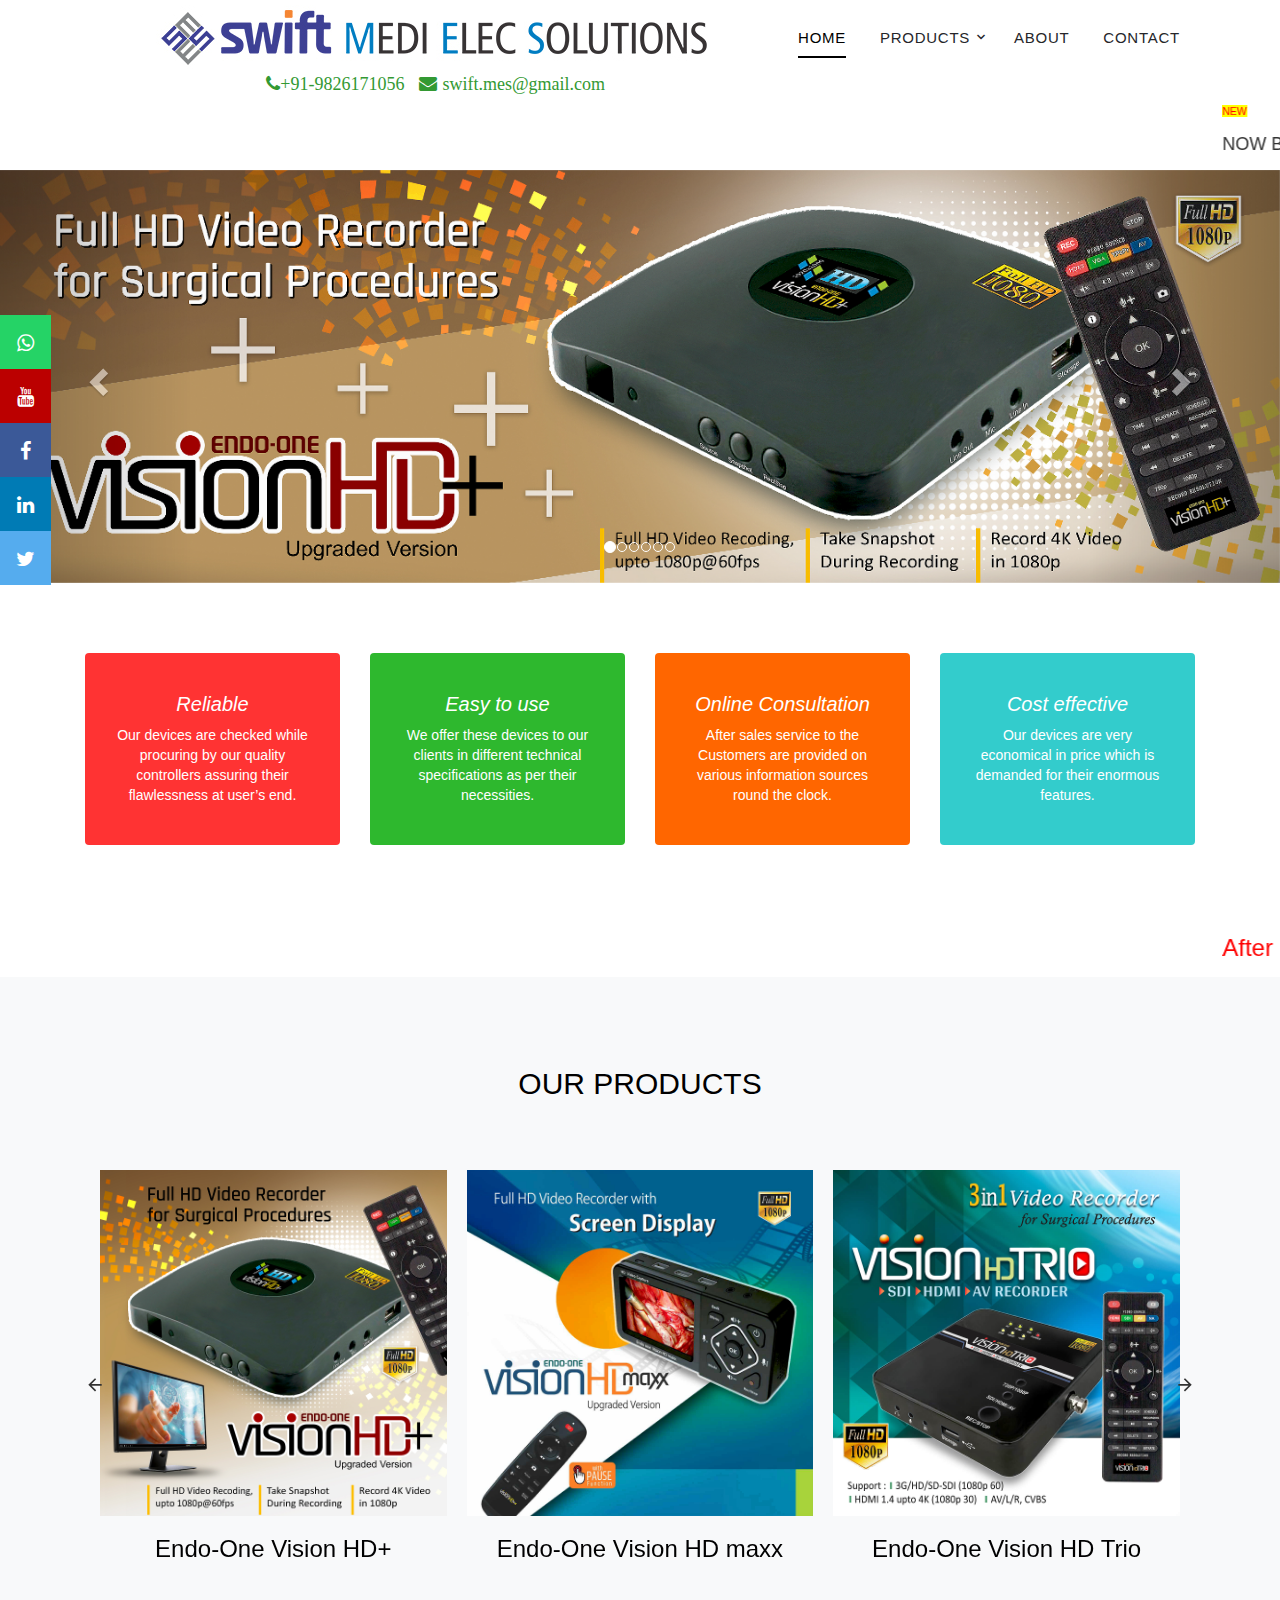
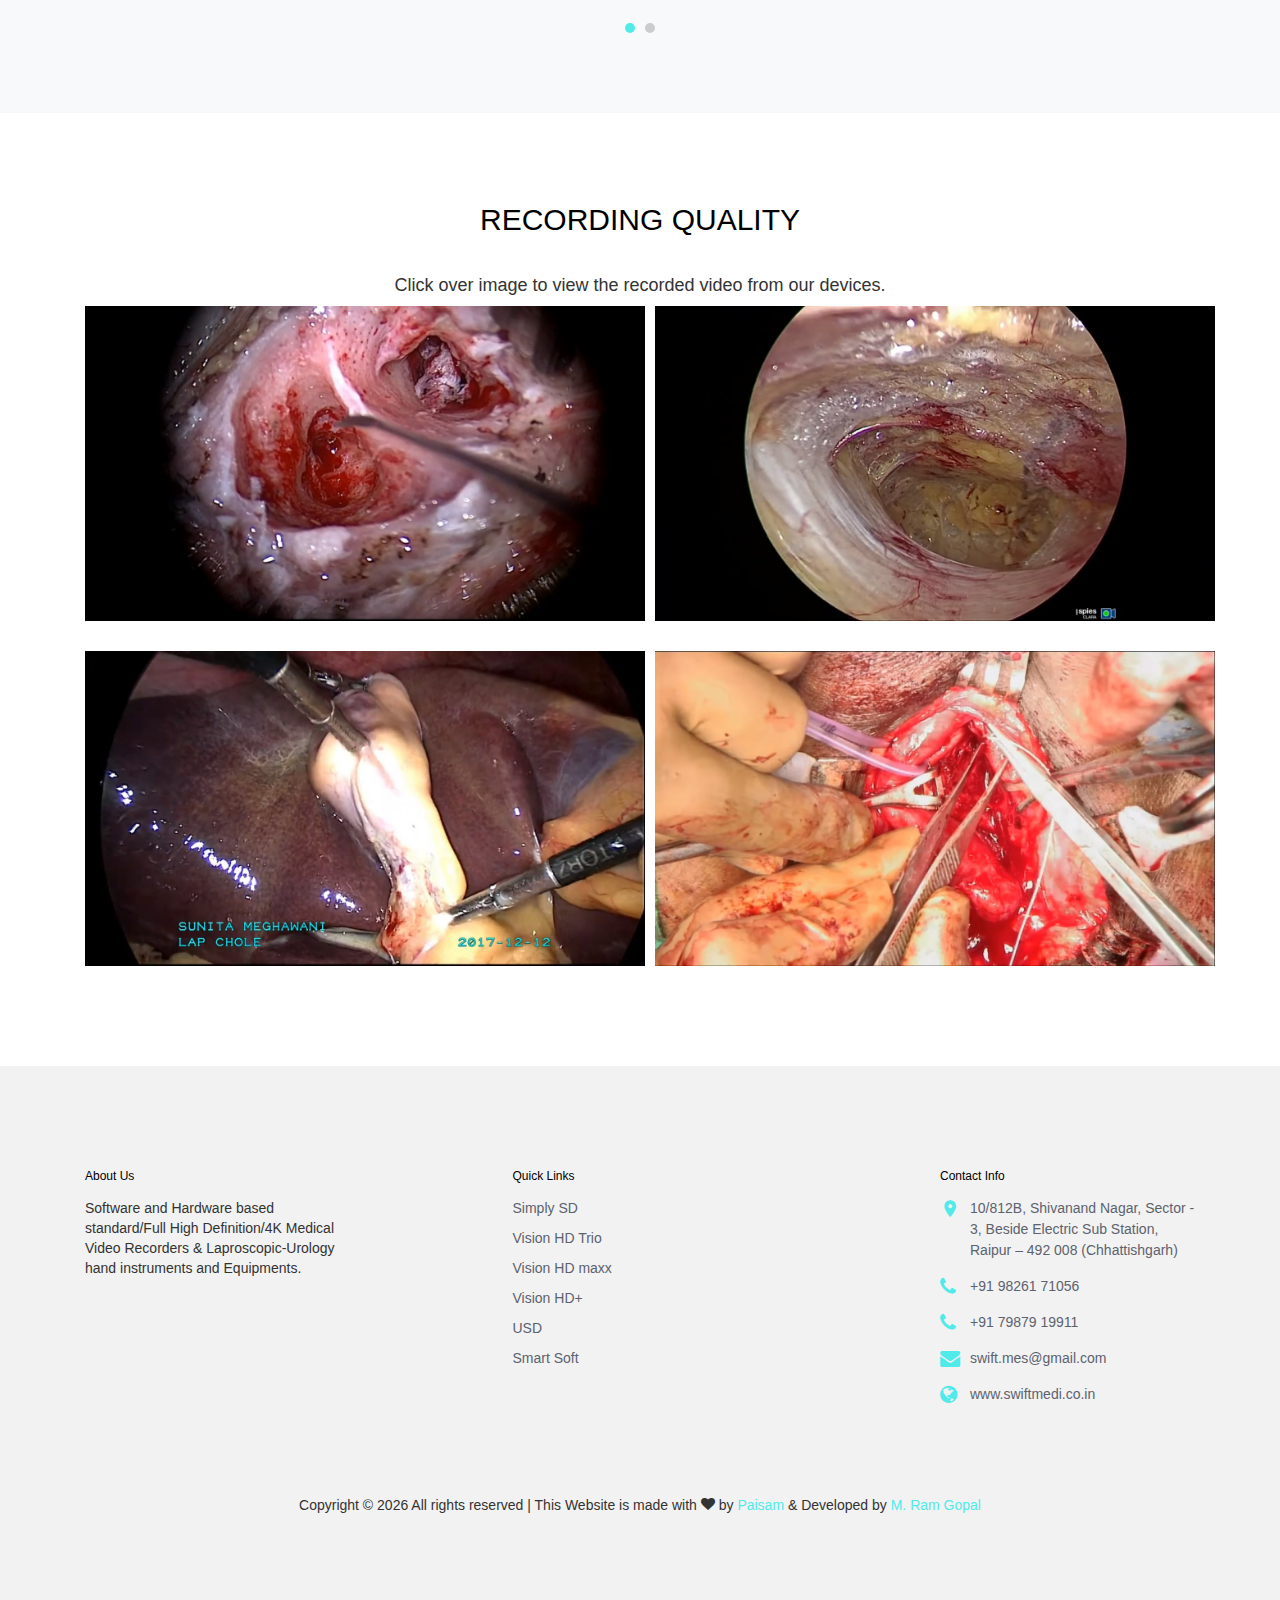
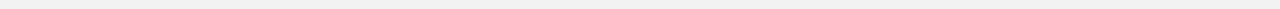
==== pharma/index.html @ d20a1acb "Version 13 after changes on 26 june 2022" ====
<!DOCTYPE html>
<html lang="en">

<head>

  <!-- Global site tag (gtag.js) - Google Analytics -->
  <script async src="https://www.googletagmanager.com/gtag/js?id=UA-145048474-1"></script>
  <script>
    window.dataLayer = window.dataLayer || [];
    function gtag() { dataLayer.push(arguments); }
    gtag('js', new Date());

    gtag('config', 'UA-145048474-1');
  </script>
  <title>Swift Medi Elec Solutions</title>


  <meta charset="utf-8">
  <meta name="viewport" content="width=device-width, initial-scale=1, shrink-to-fit=no">
  <meta name="keywords" content="Full HD medical endo-sugery video recorder  HD video recorder  hd medical video recorder  Full HD medical video recorder  Full HD medical video recording system  Full HD 1080p medical video recorder  Medical video recorder  Medical video recording system
  Medical video capture dive
  Medical video capture system
  1080p medical video recorder
  Video recording system
  Digital video recording system
  Digital video recording 
  4k video recorder
  Uhd video recorder
  Ultra HD video recorder
  Ultra HD video recording system
  SDI medical video recorder
  SDI medical video recording system
  SDI video capture device
  SDI medical video capture device
  Fhd medical video recorder
  Fhd medical video recording system
  HD digital video recorder
  Full hd surgical video recorder
  4k medical video recorder
  ">
  <meta name="description"
    content="Software and Hardware based standard/Full High Definition/4K Medical Video Recorders & Laproscopic-Urology hand instruments and Equipments.">

  <link rel="icon" type="image/png" sizes="32x32" href="images/favicon-32x32.png">
  <link rel="icon" type="image/png" sizes="96x96" href="images/favicon-96x96.png">
  <link rel="icon" type="image/png" sizes="16x16" href="images/favicon-16x16.png">


  <!-- for pre loader only
  <script src="https://ajax.googleapis.com/ajax/libs/jquery/2.2.4/jquery.min.js"></script>
  <link rel="stylesheet" type="text/css" href="css/ex-styles.css" />


-->


  <link rel="stylesheet" href="fonts/icomoon/style.css">

  <link rel="stylesheet" href="css/bootstrap.min.css">
  <link rel="stylesheet" href="css/magnific-popup.css">
  <link rel="stylesheet" href="css/jquery-ui.css">
  <link rel="stylesheet" href="css/owl.carousel.min.css">
  <link rel="stylesheet" href="css/owl.theme.default.min.css">


  <link rel="stylesheet" href="css/aos.css">
  <link rel="stylesheet" href="vdo.css">
  <link rel="stylesheet" href="css/style.css">
  <link rel="stylesheet" href="https://cdnjs.cloudflare.com/ajax/libs/font-awesome/4.7.0/css/font-awesome.min.css">


  <link rel="stylesheet" href="https://maxcdn.bootstrapcdn.com/bootstrap/3.4.0/css/bootstrap.min.css">
  <link rel="stylesheet" href="https://cdnjs.cloudflare.com/ajax/libs/font-awesome/4.7.0/css/font-awesome.min.css">
  <script src="https://ajax.googleapis.com/ajax/libs/jquery/3.4.1/jquery.min.js"></script>
  <script src="https://maxcdn.bootstrapcdn.com/bootstrap/3.4.0/js/bootstrap.min.js"></script>

</head>

<body>

  <!-- for preloader only

  <div class="loader-wrapper" style="z-index: 9999999;">
    <span class="loader"><span class="loader-inner"></span></span>
  </div>

  <script>
      $(window).on("load",function(){
        $(".loader-wrapper").fadeOut("slow");
      });
  </script>

-->


  <div class="site-wrap">


    <div class="site-navbar py-2" style="background-color:#fff;">



      <div class="container">
        <div class="d-flex align-items-center justify-content-between">
          <div class="icons">
            <a href="#" class="site-menu-toggle js-menu-toggle ml-3 d-inline-block d-lg-none"><span
                class="icon-menu"></span></a>
          </div>
          <div class="logo">
            <div class="site-logo">
              <a href="index.html" class="img-responsive"><img src="images/logo1.jpg" alt="logo here" class="thumbnails"
                  style="width:100%; height:100%;"></a>
            </div>
          </div>
          <div class="main-nav d-none d-lg-block">
            <nav class="site-navigation text-right text-md-center" role="navigation">
              <ul class="site-menu js-clone-nav d-none d-lg-block">
                <li class="active"><a href="index.html">Home</a></li>

                <li class="has-children">
                  <a>Products</a>
                  <ul class="dropdown">
                    <li><a href="visionhdplus.html">Endo-One Vision HD+</a></li>
                    <li><a href="visionhdmax.html">Endo-One Vision HD maxx</a></li>
                    <li><a href="visionhdtrio.html">Endo-One Vision HD Trio</a></li>
                    <li><a href="simplysd.html">Endo-One Simply SD</a></li>               
                    <li><a href="usd.html">Endo-One USD</a></li>
                    <li><a href="smartsoft.html">Endo-One Smart Soft</a></li>
                  </ul>
                </li>
                <li><a href="about.html">About</a></li>
                <li><a
                    href="https://docs.google.com/forms/d/e/1FAIpQLSdegP92q0BROEBEwsKcCjF1GFBiKnsTL1tB2icVT9aoJhHU2Q/viewform"
                    target="_blank">Contact</a></li>
              </ul>
            </nav>
          </div>


        </div>
      </div>
    </div>


    <div class="col-md-6">
      <div class="list-styled" style="text-align:right">

        <h4 style="margin-top: 0%">
          <a class="fa fa-phone" href="tel://+919826171056" style="color:#339933;">+91-9826171056 </a>
          <a> &nbsp; </a>
          <a class="fa fa-envelope" href="mailto:swift.mes@gmail.com" style="color:#339933;"> swift.mes@gmail.com
            &nbsp;&nbsp;&nbsp;</a>
        </h4>
      </div>
    </div>


    <div>
      <marquee onmouseover="stop();" onmouseout="start();">

        <span>
          <sup style="color:red; background-color:yellow">NEW</sup>
        </span>
        <h4>NOW Book via website and get upto <strong>20% off</strong> on every order. *** Wow! Now this is what we’ve
          been looking for, We are presenting our new product <strong>Endo-One Simply SD</strong> with most cheapest
          price and many more features............ </h4>
      </marquee>
    </div>

    <div class="icon-bar d-none d-lg-block">
      <a href="https://api.whatsapp.com/send/?phone=919826171056&text=Hi" class="whatsapp"><i
          class="fa fa-whatsapp"></i></a>
      <a href="https://www.youtube.com/channel/UCOT8A38xZi0HgZOs7rj14SA" class="youtube"><i
          class="fa fa-youtube"></i></a>
      <a href="https://www.facebook.com/swift.mes/" class="facebook"><i class="fa fa-facebook"></i></a>
      <a href="https://www.linkedin.com/in/swift-medi-elec-solutions-6825a9153/" class="linkedin"><i
          class="fa fa-linkedin"></i></a>
      <a href="" class="twitter"><i class="fa fa-twitter"></i></a>
    </div>




    <div id="myCarousel" class="carousel slide" data-ride="carousel">
      <!-- Indicators -->
      <ol class="carousel-indicators">
        <li data-target="#myCarousel" data-slide-to="0" class="active"></li>
        <li data-target="#myCarousel" data-slide-to="1"></li>
        <li data-target="#myCarousel" data-slide-to="2"></li>
        <li data-target="#myCarousel" data-slide-to="3"></li>
        <li data-target="#myCarousel" data-slide-to="4"></li>
        <li data-target="#myCarousel" data-slide-to="5"></li>
      </ol>

      <!-- Wrapper for slides -->
      <div class="carousel-inner">
        <div class="item active">
          <a href="visionhdplus.html">
          <img src="images/web1.jpg" alt="Vision hd +" style="width:100%;">
        </a>
        </div>

        <div class="item">
          <a href="visionhdmax.html">
          <img src="images/web2.jpg" alt="Vision hd maxx" style="width:100%;">
        </a>
        </div>

        <div class="item">
          <a href="visionhdtrio.html">
          <img src="images/web5.jpg" alt="Vision hd Trio" style="width:100%;">
        </a>
        </div>

        <div class="item">
          <a href="simplysd.html">
          <img src="images/web6.jpg" alt="Simply SD" style="width:100%;">
        </a>
        </div>

        <div class="item">
          <a href="usd.html">
          <img src="images/web3.jpg" alt="USD" style="width:100%;">
        </a>
        </div>

        <div class="item">
          <a href="smartsoft.html">
          <img src="images/web4.jpg" alt="Smartsoft" style="width:100%;">
        </a>
        </div>
      </div>

      <!-- Left and right controls -->
      <a class="left carousel-control" href="#myCarousel" data-slide="prev">
        <span class="glyphicon glyphicon-chevron-left"></span>
        <span class="sr-only">Previous</span>
      </a>
      <a class="right carousel-control" href="#myCarousel" data-slide="next">
        <span class="glyphicon glyphicon-chevron-right"></span>
        <span class="sr-only">Next</span>
      </a>
    </div>




    <div class="site-section">
      <div class="container">
        <div class="row align-items-stretch ">
          <div class="col-md-6 col-lg-3 mb-3 mb-lg-0">
            <div class="banner-wrap h-100" style="background-color: #ff3333">
              <a href="#" class="h-100">
                <h5>Reliable</h5>
                <p>Our devices are checked while procuring by our quality controllers assuring their flawlessness at
                  user’s end. </p>
                <!-- Add some text using <p> tag -->
              </a>
            </div>
          </div>
          <div class="col-md-6 col-lg-3 mb-3 mb-lg-0">
            <div class="banner-wrap h-100" style="background-color: #2eb82e">
              <a href="#" class="h-100">
                <h5>Easy to use</h5>
                <p>We offer these devices to our clients in different technical specifications as per their necessities.
                </p>
                <!-- Add some text using <p> tag -->
              </a>
            </div>
          </div>
          <div class="col-md-6 col-lg-3 mb-3 mb-lg-0">
            <div class="banner-wrap h-100" style="background-color: #ff6600">
              <a href="#" class="h-100">
                <h5>Online Consultation</h5>
                <p>After sales service to the Customers are provided on various information sources round the clock.</p>
                <!-- Add some text using <p> tag -->
              </a>
            </div>
          </div>
          <div class="col-md-6 col-lg-3 mb-3 mb-lg-0">
            <div class="banner-wrap h-100" style="background-color: #33cccc">
              <a href="#" class="h-100">
                <h5>Cost effective</h5>
                <p>Our devices are very economical in price which is demanded for their enormous features.</p>
                <!-- Add some text using <p> tag -->
              </a>
            </div>
          </div>

        </div>
      </div>
    </div>


    <div>
      <marquee behavior="scroll" direction="left" style="color:red;">
        <h3>After reciving full payment, 99% of orders are dispatched within 24Hrs with <strong>Free Delivery</strong>
          in all over India.</h3>
      </marquee>
    </div>
    <div class="icon-bar d-none d-lg-block">
      <a href="https://api.whatsapp.com/send/?phone=919826171056&text=Hi" class="whatsapp"><i
          class="fa fa-whatsapp"></i></a>
      <a href="https://www.youtube.com/channel/UCOT8A38xZi0HgZOs7rj14SA" class="youtube"><i
          class="fa fa-youtube"></i></a>
      <a href="https://www.facebook.com/swift.mes/" class="facebook"><i class="fa fa-facebook"></i></a>
      <a href="https://www.linkedin.com/in/swift-medi-elec-solutions-6825a9153/" class="linkedin"><i
          class="fa fa-linkedin"></i></a>
      <a href="" class="twitter"><i class="fa fa-twitter"></i></a>
    </div>


    <div class="site-section bg-light">
      <div class="container">
        <div class="row">
          <div class="title-section text-center col-12">
            <h2 class="text-uppercase">Our Products</h2>
          </div>
        </div>
        <div class="row">
          <div class="col-md-12 block-3 products-wrap">
            <div class="nonloop-block-3 owl-carousel">

              <!-- products carousel strt-->

              <!-- caro1-start -->
              <div class="text-center item mb-4">
                <a href="visionhdplus.html"> <img src="images/product_03.jpg" alt="Image"></a>
                <h3 class="text-dark"><a href="visionhdplus.html">Endo-One Vision HD+</a></h3>
                <!--<p class="price">Price</p>-->
              </div>
              <!-- caro1-ends -->

              <!-- caro2-start -->
              <div class="text-center item mb-4">
                <a href="visionhdmax.html"> <img src="images/product_01.jpg" alt="Image"></a>
                <h3 class="text-dark"><a href="visionhdmax.html">Endo-One Vision HD maxx</a></h3>
                <!--<p class="price">Price</p>-->
              </div>
              <!-- caro2-ends -->

              <!-- caro3-start -->
              <div class="text-center item mb-4">
                <a href="visionhdtrio.html"> <img src="images/product_05.jpg" alt="Image"></a>
                <h3 class="text-dark"><a href="visionhdtrio.html">Endo-One Vision HD Trio</a></h3>
                <!--<p class="price">Price</p>-->
              </div>
              <!-- caro3-ends -->

              <!-- caro4-start -->
              <div class="text-center item mb-4">
                <a href="simplysd.html"> <img src="images/product_06.jpg" alt="Image"></a>
                <h3 class="text-dark"><a href="simplysd.html">Endo-One Simply SD</a></h3>
                <!--<p class="price">Price</p>-->
              </div>
              <!-- caro4-ends -->

              <!-- caro5-start -->
              <div class="text-center item mb-4">
                <a href="usd.html"> <img src="images/product_02.jpg" alt="Image"></a>
                <h3 class="text-dark"><a href="usd.html">Endo-One USD</a></h3>
                <!--<p class="price">Price</p>-->
              </div>
              <!-- caro5-ends -->

              <!-- caro6-start -->
              <div class="text-center item mb-4">
                <a href="smartsoft.html"> <img src="images/product_04.jpg" alt="Image"></a>
                <h3 class="text-dark"><a href="smartsoft.html">Endo-One Smartsoft</a></h3>
                <!--<p class="price">Price</p>-->
              </div>
              <!-- caro6-ends -->
              <!-- products carousel end-->

            </div>
          </div>
        </div>
      </div>
    </div>


    <!--for non large screen-->
    <div class="site-section d-lg-none">
      <div class="container">
        <div class="row">
          <div class="title-section text-center col-12">
            <h2 class="text-uppercase">Recording Quality</h2>
            <h4>Click over image to view the recorded video from our devices.</h4>
          </div>
        </div>
        <div class="row mb-5">
          <div class="col-md-6">
            <div class="block-16">
              <div>
                <a href="https://youtu.be/hFhp2epkZ0U" target="_blank">
                  <img alt="Ent" src="images/sc/ent.jpg" width="560" height="315">
                </a>
              </div>
            </div>
          </div>
          <div class="col-md-6">
            <div class="block-16">
              <div>
                <a href="https://youtu.be/WnE2mdHrUQw" target="_blank">
                  <img alt="Laproscopic" src="images/sc/lapro.jpg" width="560" height="315">
                </a>
              </div>
            </div>
          </div>
          <div class="col-md-6">
            <div class="block-16">
              <div>
                <a href="https://youtu.be/FDHqCZ74_Q4" target="_blank">
                  <img alt="Lap Coli" src="images/sc/lap coli.jpg" width="560" height="315">
                </a>
              </div>
            </div>
          </div>
          <div class="col-md-6">
            <div class="block-16">
              <div>
                <a href="https://youtu.be/YcJqVmnqTCE" target="_blank">
                  <img alt="uro" src="images/sc/uro.jpg" width="560" height="315">
                </a>
              </div>
            </div>
          </div>
        </div>
      </div>
    </div>

    <!--for  large screen-->
    <div class="site-section d-none d-lg-block">
      <div class="container">
        <div class="row">
          <div class="title-section text-center col-12">
            <h2 class="text-uppercase">Recording Quality</h2>
            <h4>Click over image to view the recorded video from our devices.</h4>
          </div>
        </div>
        <div class="row mb-5">
          <div class="col-md-6">
            <div class="block-16">
              <div>
                <a href="https://youtu.be/hFhp2epkZ0U" target="_blank">
                  <img alt="Ent" src="images/sc/ent.jpg" width="560" height="315">
                </a>
              </div>
            </div>
          </div>
          <div class="col-md-6">
            <div class="block-16">
              <div>
                <a href="https://youtu.be/WnE2mdHrUQw" target="_blank">
                  <img alt="Laproscopic" src="images/sc/lapro.jpg" width="560" height="315">
                </a>
              </div>
            </div>
          </div>
        </div>
        <div class="row mb-5">
          <div class="col-md-6">
            <div class="block-16">
              <div>
                <a href="https://youtu.be/FDHqCZ74_Q4" target="_blank">
                  <img alt="Lap Coli" src="images/sc/lap coli.jpg" width="560" height="315">
                </a>
              </div>
            </div>
          </div>
          <div class="col-md-6">
            <div class="block-16">
              <div>
                <a href="https://youtu.be/YcJqVmnqTCE" target="_blank">
                  <img alt="uro" src="images/sc/uro.jpg" width="560" height="315">
                </a>
              </div>
            </div>
          </div>
        </div>
      </div>
    </div>
  </div>




  <footer class="site-footer" style="background-color:#f2f2f2;">
    <div class="container">
      <div class="row">
        <div class="col-md-6 col-lg-3 mb-4 mb-lg-0">

          <div class="block-7">
            <h3 class="footer-heading mb-4">About Us</h3>
            <p>Software and Hardware based standard/Full High Definition/4K Medical Video Recorders &
              Laproscopic-Urology hand instruments and Equipments.</p>
          </div>

        </div>
        <div class="col-lg-3 mx-auto mb-5 mb-lg-0">
          <h3 class="footer-heading mb-4">Quick Links</h3>
          <ul class="list-unstyled">
            <li><a href="simplysd.html">Simply SD</a></li>
            <li><a href="visionhdtrio.html">Vision HD Trio</a></li>
            <li><a href="visionhdmax.html">Vision HD maxx</a></li>
            <li><a href="visionhdplus.html">Vision HD+</a></li>
            <li><a href="usd.html">USD</a></li>
            <li><a href="smartsoft.html">Smart Soft</a></li>
          </ul>
        </div>

        <div class="col-md-6 col-lg-3">
          <div class="block-5 mb-5">
            <h3 class="footer-heading mb-4">Contact Info</h3>
            <ul class="list-unstyled">
              <li class="address"><a href="https://bit.ly/2N2IdbI">10/812B, Shivanand Nagar, Sector - 3, Beside Electric
                  Sub Station, Raipur – 492 008 (Chhattishgarh)</a></li>
              <li class="phone"><a href="tel://+919826171056">+91 98261 71056</a></li>
              <li class="phone"><a href="tel://+917987919911">+91 79879 19911</a></li>
              <li class="email"><a href="mailto:swift.mes@gmail.com">swift.mes@gmail.com</a></li>
              <li class="www"><a href="https://www.swiftmedi.co.in">www.swiftmedi.co.in</a></li>
            </ul>
          </div>
        </div>
        <div class="icon d-lg-none d-block">
          <a href="https://api.whatsapp.com/send/?phone=919826171056&text=Hi" class="whatsapp"><i
              class="fa fa-whatsapp fa-1"></i></a>
          <a href="https://www.youtube.com/channel/UCOT8A38xZi0HgZOs7rj14SA" class="youtube"><i
              class="fa fa-youtube fa-1"></i></a>
          <a href="https://www.facebook.com/swift.mes/" class="facebook"><i class="fa fa-facebook fa-1"></i></a>
          <a href="https://www.linkedin.com/in/swift-medi-elec-solutions-6825a9153/" class="linkedin"><i
              class="fa fa-linkedin fa-1"></i></a>
          <a href="" class="twitter"><i class="fa fa-twitter fa-1"></i></a>
        </div>


      </div>
    </div>
    <div class="row pt-5 mt-5 text-center">
      <div class="col-md-12">
        <p>

          Copyright &copy;
          <script>document.write(new Date().getFullYear());</script> All rights reserved | This Website is made
          with <i class="icon-heart" aria-hidden="true"></i> by <a href="https://paisam.firebaseapp.com" target="_blank"
            class="text-primary">Paisam</a> & Developed by <a href="https://www.facebook.com/mram.gopal.3"
            target="_blank" class="text-primary">M. Ram Gopal</a>

        </p>
      </div>

    </div>
    </div>
  </footer>
  </div>






  <script src="js/jquery-3.3.1.min.js"></script>
  <script src="js/jquery-ui.js"></script>
  <script src="js/popper.min.js"></script>
  <script src="js/bootstrap.min.js"></script>
  <script src="js/owl.carousel.min.js"></script>
  <script src="js/jquery.magnific-popup.min.js"></script>
  <script src="js/aos.js"></script>

  <script src="js/main.js"></script>

</body>

</html>
---- pharma/css/ex-styles.css ----
body {
    margin: 0;
    padding: 0;
    width:100vw;
    height: 100vh;
    background-color: #eee;
  }
  .content {
    display: flex;
    justify-content: center;
    align-items: center;
    width:100%;
    height:100%;
  }
  .loader-wrapper {
    width: 100%;
    height: 100%;
    position: absolute;
    top: 0;
    left: 0;
    background-color: #242f3f;
    display:flex;
    justify-content: center;
    align-items: center;
  }
  .loader {
    display: inline-block;
    width: 30px;
    height: 30px;
    position: relative;
    border: 4px solid #Fff;
    animation: loader 2s infinite ease;
  }
  .loader-inner {
    vertical-align: top;
    display: inline-block;
    width: 100%;
    background-color: #fff;
    animation: loader-inner 2s infinite ease-in;
  }
  
  @keyframes loader {
    0% { transform: rotate(0deg);}
    25% { transform: rotate(180deg);}
    50% { transform: rotate(180deg);}
    75% { transform: rotate(360deg);}
    100% { transform: rotate(360deg);}
  }
  
  @keyframes loader-inner {
    0% { height: 0%;}
    25% { height: 0%;}
    50% { height: 100%;}
    75% { height: 100%;}
    100% { height: 0%;}
  }
---- pharma/fonts/icomoon/style.css ----
@font-face {
  font-family: 'icomoon';
  src:  url('fonts/icomoon.eot?10si43');
  src:  url('fonts/icomoon.eot?10si43#iefix') format('embedded-opentype'),
    url('fonts/icomoon.ttf?10si43') format('truetype'),
    url('fonts/icomoon.woff?10si43') format('woff'),
    url('fonts/icomoon.svg?10si43#icomoon') format('svg');
  font-weight: normal;
  font-style: normal;
}

[class^="icon-"], [class*=" icon-"] {
  /* use !important to prevent issues with browser extensions that change fonts */
  font-family: 'icomoon' !important;
  speak: none;
  font-style: normal;
  font-weight: normal;
  font-variant: normal;
  text-transform: none;
  line-height: 1;

  /* Better Font Rendering =========== */
  -webkit-font-smoothing: antialiased;
  -moz-osx-font-smoothing: grayscale;
}

.icon-asterisk:before {
  content: "\f069";
}
.icon-plus:before {
  content: "\f067";
}
.icon-question:before {
  content: "\f128";
}
.icon-minus:before {
  content: "\f068";
}
.icon-glass:before {
  content: "\f000";
}
.icon-music:before {
  content: "\f001";
}
.icon-search:before {
  content: "\f002";
}
.icon-envelope-o:before {
  content: "\f003";
}
.icon-heart:before {
  content: "\f004";
}
.icon-star:before {
  content: "\f005";
}
.icon-star-o:before {
  content: "\f006";
}
.icon-user:before {
  content: "\f007";
}
.icon-film:before {
  content: "\f008";
}
.icon-th-large:before {
  content: "\f009";
}
.icon-th:before {
  content: "\f00a";
}
.icon-th-list:before {
  content: "\f00b";
}
.icon-check:before {
  content: "\f00c";
}
.icon-close:before {
  content: "\f00d";
}
.icon-remove:before {
  content: "\f00d";
}
.icon-times:before {
  content: "\f00d";
}
.icon-search-plus:before {
  content: "\f00e";
}
.icon-search-minus:before {
  content: "\f010";
}
.icon-power-off:before {
  content: "\f011";
}
.icon-signal:before {
  content: "\f012";
}
.icon-cog:before {
  content: "\f013";
}
.icon-gear:before {
  content: "\f013";
}
.icon-trash-o:before {
  content: "\f014";
}
.icon-home:before {
  content: "\f015";
}
.icon-file-o:before {
  content: "\f016";
}
.icon-clock-o:before {
  content: "\f017";
}
.icon-road:before {
  content: "\f018";
}
.icon-download:before {
  content: "\f019";
}
.icon-arrow-circle-o-down:before {
  content: "\f01a";
}
.icon-arrow-circle-o-up:before {
  content: "\f01b";
}
.icon-inbox:before {
  content: "\f01c";
}
.icon-play-circle-o:before {
  content: "\f01d";
}
.icon-repeat:before {
  content: "\f01e";
}
.icon-rotate-right:before {
  content: "\f01e";
}
.icon-refresh:before {
  content: "\f021";
}
.icon-list-alt:before {
  content: "\f022";
}
.icon-lock:before {
  content: "\f023";
}
.icon-flag:before {
  content: "\f024";
}
.icon-headphones:before {
  content: "\f025";
}
.icon-volume-off:before {
  content: "\f026";
}
.icon-volume-down:before {
  content: "\f027";
}
.icon-volume-up:before {
  content: "\f028";
}
.icon-qrcode:before {
  content: "\f029";
}
.icon-barcode:before {
  content: "\f02a";
}
.icon-tag:before {
  content: "\f02b";
}
.icon-tags:before {
  content: "\f02c";
}
.icon-book:before {
  content: "\f02d";
}
.icon-bookmark:before {
  content: "\f02e";
}
.icon-print:before {
  content: "\f02f";
}
.icon-camera:before {
  content: "\f030";
}
.icon-font:before {
  content: "\f031";
}
.icon-bold:before {
  content: "\f032";
}
.icon-italic:before {
  content: "\f033";
}
.icon-text-height:before {
  content: "\f034";
}
.icon-text-width:before {
  content: "\f035";
}
.icon-align-left:before {
  content: "\f036";
}
.icon-align-center:before {
  content: "\f037";
}
.icon-align-right:before {
  content: "\f038";
}
.icon-align-justify:before {
  content: "\f039";
}
.icon-list:before {
  content: "\f03a";
}
.icon-dedent:before {
  content: "\f03b";
}
.icon-outdent:before {
  content: "\f03b";
}
.icon-indent:before {
  content: "\f03c";
}
.icon-video-camera:before {
  content: "\f03d";
}
.icon-image:before {
  content: "\f03e";
}
.icon-photo:before {
  content: "\f03e";
}
.icon-picture-o:before {
  content: "\f03e";
}
.icon-pencil:before {
  content: "\f040";
}
.icon-map-marker:before {
  content: "\f041";
}
.icon-adjust:before {
  content: "\f042";
}
.icon-tint:before {
  content: "\f043";
}
.icon-edit:before {
  content: "\f044";
}
.icon-pencil-square-o:before {
  content: "\f044";
}
.icon-share-square-o:before {
  content: "\f045";
}
.icon-check-square-o:before {
  content: "\f046";
}
.icon-arrows:before {
  content: "\f047";
}
.icon-step-backward:before {
  content: "\f048";
}
.icon-fast-backward:before {
  content: "\f049";
}
.icon-backward:before {
  content: "\f04a";
}
.icon-play:before {
  content: "\f04b";
}
.icon-pause:before {
  content: "\f04c";
}
.icon-stop:before {
  content: "\f04d";
}
.icon-forward:before {
  content: "\f04e";
}
.icon-fast-forward:before {
  content: "\f050";
}
.icon-step-forward:before {
  content: "\f051";
}
.icon-eject:before {
  content: "\f052";
}
.icon-chevron-left:before {
  content: "\f053";
}
.icon-chevron-right:before {
  content: "\f054";
}
.icon-plus-circle:before {
  content: "\f055";
}
.icon-minus-circle:before {
  content: "\f056";
}
.icon-times-circle:before {
  content: "\f057";
}
.icon-check-circle:before {
  content: "\f058";
}
.icon-question-circle:before {
  content: "\f059";
}
.icon-info-circle:before {
  content: "\f05a";
}
.icon-crosshairs:before {
  content: "\f05b";
}
.icon-times-circle-o:before {
  content: "\f05c";
}
.icon-check-circle-o:before {
  content: "\f05d";
}
.icon-ban:before {
  content: "\f05e";
}
.icon-arrow-left:before {
  content: "\f060";
}
.icon-arrow-right:before {
  content: "\f061";
}
.icon-arrow-up:before {
  content: "\f062";
}
.icon-arrow-down:before {
  content: "\f063";
}
.icon-mail-forward:before {
  content: "\f064";
}
.icon-share:before {
  content: "\f064";
}
.icon-expand:before {
  content: "\f065";
}
.icon-compress:before {
  content: "\f066";
}
.icon-exclamation-circle:before {
  content: "\f06a";
}
.icon-gift:before {
  content: "\f06b";
}
.icon-leaf:before {
  content: "\f06c";
}
.icon-fire:before {
  content: "\f06d";
}
.icon-eye:before {
  content: "\f06e";
}
.icon-eye-slash:before {
  content: "\f070";
}
.icon-exclamation-triangle:before {
  content: "\f071";
}
.icon-warning:before {
  content: "\f071";
}
.icon-plane:before {
  content: "\f072";
}
.icon-calendar:before {
  content: "\f073";
}
.icon-random:before {
  content: "\f074";
}
.icon-comment:before {
  content: "\f075";
}
.icon-magnet:before {
  content: "\f076";
}
.icon-chevron-up:before {
  content: "\f077";
}
.icon-chevron-down:before {
  content: "\f078";
}
.icon-retweet:before {
  content: "\f079";
}
.icon-shopping-cart:before {
  content: "\f07a";
}
.icon-folder:before {
  content: "\f07b";
}
.icon-folder-open:before {
  content: "\f07c";
}
.icon-arrows-v:before {
  content: "\f07d";
}
.icon-arrows-h:before {
  content: "\f07e";
}
.icon-bar-chart:before {
  content: "\f080";
}
.icon-bar-chart-o:before {
  content: "\f080";
}
.icon-twitter-square:before {
  content: "\f081";
}
.icon-facebook-square:before {
  content: "\f082";
}
.icon-camera-retro:before {
  content: "\f083";
}
.icon-key:before {
  content: "\f084";
}
.icon-cogs:before {
  content: "\f085";
}
.icon-gears:before {
  content: "\f085";
}
.icon-comments:before {
  content: "\f086";
}
.icon-thumbs-o-up:before {
  content: "\f087";
}
.icon-thumbs-o-down:before {
  content: "\f088";
}
.icon-star-half:before {
  content: "\f089";
}
.icon-heart-o:before {
  content: "\f08a";
}
.icon-sign-out:before {
  content: "\f08b";
}
.icon-linkedin-square:before {
  content: "\f08c";
}
.icon-thumb-tack:before {
  content: "\f08d";
}
.icon-external-link:before {
  content: "\f08e";
}
.icon-sign-in:before {
  content: "\f090";
}
.icon-trophy:before {
  content: "\f091";
}
.icon-github-square:before {
  content: "\f092";
}
.icon-upload:before {
  content: "\f093";
}
.icon-lemon-o:before {
  content: "\f094";
}
.icon-phone:before {
  content: "\f095";
}
.icon-square-o:before {
  content: "\f096";
}
.icon-bookmark-o:before {
  content: "\f097";
}
.icon-phone-square:before {
  content: "\f098";
}
.icon-twitter:before {
  content: "\f099";
}
.icon-facebook:before {
  content: "\f09a";
}
.icon-facebook-f:before {
  content: "\f09a";
}
.icon-github:before {
  content: "\f09b";
}
.icon-unlock:before {
  content: "\f09c";
}
.icon-credit-card:before {
  content: "\f09d";
}
.icon-feed:before {
  content: "\f09e";
}
.icon-rss:before {
  content: "\f09e";
}
.icon-hdd-o:before {
  content: "\f0a0";
}
.icon-bullhorn:before {
  content: "\f0a1";
}
.icon-bell-o:before {
  content: "\f0a2";
}
.icon-certificate:before {
  content: "\f0a3";
}
.icon-hand-o-right:before {
  content: "\f0a4";
}
.icon-hand-o-left:before {
  content: "\f0a5";
}
.icon-hand-o-up:before {
  content: "\f0a6";
}
.icon-hand-o-down:before {
  content: "\f0a7";
}
.icon-arrow-circle-left:before {
  content: "\f0a8";
}
.icon-arrow-circle-right:before {
  content: "\f0a9";
}
.icon-arrow-circle-up:before {
  content: "\f0aa";
}
.icon-arrow-circle-down:before {
  content: "\f0ab";
}
.icon-globe:before {
  content: "\f0ac";
}
.icon-wrench:before {
  content: "\f0ad";
}
.icon-tasks:before {
  content: "\f0ae";
}
.icon-filter:before {
  content: "\f0b0";
}
.icon-briefcase:before {
  content: "\f0b1";
}
.icon-arrows-alt:before {
  content: "\f0b2";
}
.icon-group:before {
  content: "\f0c0";
}
.icon-users:before {
  content: "\f0c0";
}
.icon-chain:before {
  content: "\f0c1";
}
.icon-link:before {
  content: "\f0c1";
}
.icon-cloud:before {
  content: "\f0c2";
}
.icon-flask:before {
  content: "\f0c3";
}
.icon-cut:before {
  content: "\f0c4";
}
.icon-scissors:before {
  content: "\f0c4";
}
.icon-copy:before {
  content: "\f0c5";
}
.icon-files-o:before {
  content: "\f0c5";
}
.icon-paperclip:before {
  content: "\f0c6";
}
.icon-floppy-o:before {
  content: "\f0c7";
}
.icon-save:before {
  content: "\f0c7";
}
.icon-square:before {
  content: "\f0c8";
}
.icon-bars:before {
  content: "\f0c9";
}
.icon-navicon:before {
  content: "\f0c9";
}
.icon-reorder:before {
  content: "\f0c9";
}
.icon-list-ul:before {
  content: "\f0ca";
}
.icon-list-ol:before {
  content: "\f0cb";
}
.icon-strikethrough:before {
  content: "\f0cc";
}
.icon-underline:before {
  content: "\f0cd";
}
.icon-table:before {
  content: "\f0ce";
}
.icon-magic:before {
  content: "\f0d0";
}
.icon-truck:before {
  content: "\f0d1";
}
.icon-pinterest:before {
  content: "\f0d2";
}
.icon-pinterest-square:before {
  content: "\f0d3";
}
.icon-google-plus-square:before {
  content: "\f0d4";
}
.icon-google-plus:before {
  content: "\f0d5";
}
.icon-money:before {
  content: "\f0d6";
}
.icon-caret-down:before {
  content: "\f0d7";
}
.icon-caret-up:before {
  content: "\f0d8";
}
.icon-caret-left:before {
  content: "\f0d9";
}
.icon-caret-right:before {
  content: "\f0da";
}
.icon-columns:before {
  content: "\f0db";
}
.icon-sort:before {
  content: "\f0dc";
}
.icon-unsorted:before {
  content: "\f0dc";
}
.icon-sort-desc:before {
  content: "\f0dd";
}
.icon-sort-down:before {
  content: "\f0dd";
}
.icon-sort-asc:before {
  content: "\f0de";
}
.icon-sort-up:before {
  content: "\f0de";
}
.icon-envelope:before {
  content: "\f0e0";
}
.icon-linkedin:before {
  content: "\f0e1";
}
.icon-rotate-left:before {
  content: "\f0e2";
}
.icon-undo:before {
  content: "\f0e2";
}
.icon-gavel:before {
  content: "\f0e3";
}
.icon-legal:before {
  content: "\f0e3";
}
.icon-dashboard:before {
  content: "\f0e4";
}
.icon-tachometer:before {
  content: "\f0e4";
}
.icon-comment-o:before {
  content: "\f0e5";
}
.icon-comments-o:before {
  content: "\f0e6";
}
.icon-bolt:before {
  content: "\f0e7";
}
.icon-flash:before {
  content: "\f0e7";
}
.icon-sitemap:before {
  content: "\f0e8";
}
.icon-umbrella:before {
  content: "\f0e9";
}
.icon-clipboard:before {
  content: "\f0ea";
}
.icon-paste:before {
  content: "\f0ea";
}
.icon-lightbulb-o:before {
  content: "\f0eb";
}
.icon-exchange:before {
  content: "\f0ec";
}
.icon-cloud-download:before {
  content: "\f0ed";
}
.icon-cloud-upload:before {
  content: "\f0ee";
}
.icon-user-md:before {
  content: "\f0f0";
}
.icon-stethoscope:before {
  content: "\f0f1";
}
.icon-suitcase:before {
  content: "\f0f2";
}
.icon-bell:before {
  content: "\f0f3";
}
.icon-coffee:before {
  content: "\f0f4";
}
.icon-cutlery:before {
  content: "\f0f5";
}
.icon-file-text-o:before {
  content: "\f0f6";
}
.icon-building-o:before {
  content: "\f0f7";
}
.icon-hospital-o:before {
  content: "\f0f8";
}
.icon-ambulance:before {
  content: "\f0f9";
}
.icon-medkit:before {
  content: "\f0fa";
}
.icon-fighter-jet:before {
  content: "\f0fb";
}
.icon-beer:before {
  content: "\f0fc";
}
.icon-h-square:before {
  content: "\f0fd";
}
.icon-plus-square:before {
  content: "\f0fe";
}
.icon-angle-double-left:before {
  content: "\f100";
}
.icon-angle-double-right:before {
  content: "\f101";
}
.icon-angle-double-up:before {
  content: "\f102";
}
.icon-angle-double-down:before {
  content: "\f103";
}
.icon-angle-left:before {
  content: "\f104";
}
.icon-angle-right:before {
  content: "\f105";
}
.icon-angle-up:before {
  content: "\f106";
}
.icon-angle-down:before {
  content: "\f107";
}
.icon-desktop:before {
  content: "\f108";
}
.icon-laptop:before {
  content: "\f109";
}
.icon-tablet:before {
  content: "\f10a";
}
.icon-mobile:before {
  content: "\f10b";
}
.icon-mobile-phone:before {
  content: "\f10b";
}
.icon-circle-o:before {
  content: "\f10c";
}
.icon-quote-left:before {
  content: "\f10d";
}
.icon-quote-right:before {
  content: "\f10e";
}
.icon-spinner:before {
  content: "\f110";
}
.icon-circle:before {
  content: "\f111";
}
.icon-mail-reply:before {
  content: "\f112";
}
.icon-reply:before {
  content: "\f112";
}
.icon-github-alt:before {
  content: "\f113";
}
.icon-folder-o:before {
  content: "\f114";
}
.icon-folder-open-o:before {
  content: "\f115";
}
.icon-smile-o:before {
  content: "\f118";
}
.icon-frown-o:before {
  content: "\f119";
}
.icon-meh-o:before {
  content: "\f11a";
}
.icon-gamepad:before {
  content: "\f11b";
}
.icon-keyboard-o:before {
  content: "\f11c";
}
.icon-flag-o:before {
  content: "\f11d";
}
.icon-flag-checkered:before {
  content: "\f11e";
}
.icon-terminal:before {
  content: "\f120";
}
.icon-code:before {
  content: "\f121";
}
.icon-mail-reply-all:before {
  content: "\f122";
}
.icon-reply-all:before {
  content: "\f122";
}
.icon-star-half-empty:before {
  content: "\f123";
}
.icon-star-half-full:before {
  content: "\f123";
}
.icon-star-half-o:before {
  content: "\f123";
}
.icon-location-arrow:before {
  content: "\f124";
}
.icon-crop:before {
  content: "\f125";
}
.icon-code-fork:before {
  content: "\f126";
}
.icon-chain-broken:before {
  content: "\f127";
}
.icon-unlink:before {
  content: "\f127";
}
.icon-info:before {
  content: "\f129";
}
.icon-exclamation:before {
  content: "\f12a";
}
.icon-superscript:before {
  content: "\f12b";
}
.icon-subscript:before {
  content: "\f12c";
}
.icon-eraser:before {
  content: "\f12d";
}
.icon-puzzle-piece:before {
  content: "\f12e";
}
.icon-microphone:before {
  content: "\f130";
}
.icon-microphone-slash:before {
  content: "\f131";
}
.icon-shield:before {
  content: "\f132";
}
.icon-calendar-o:before {
  content: "\f133";
}
.icon-fire-extinguisher:before {
  content: "\f134";
}
.icon-rocket:before {
  content: "\f135";
}
.icon-maxcdn:before {
  content: "\f136";
}
.icon-chevron-circle-left:before {
  content: "\f137";
}
.icon-chevron-circle-right:before {
  content: "\f138";
}
.icon-chevron-circle-up:before {
  content: "\f139";
}
.icon-chevron-circle-down:before {
  content: "\f13a";
}
.icon-html5:before {
  content: "\f13b";
}
.icon-css3:before {
  content: "\f13c";
}
.icon-anchor:before {
  content: "\f13d";
}
.icon-unlock-alt:before {
  content: "\f13e";
}
.icon-bullseye:before {
  content: "\f140";
}
.icon-ellipsis-h:before {
  content: "\f141";
}
.icon-ellipsis-v:before {
  content: "\f142";
}
.icon-rss-square:before {
  content: "\f143";
}
.icon-play-circle:before {
  content: "\f144";
}
.icon-ticket:before {
  content: "\f145";
}
.icon-minus-square:before {
  content: "\f146";
}
.icon-minus-square-o:before {
  content: "\f147";
}
.icon-level-up:before {
  content: "\f148";
}
.icon-level-down:before {
  content: "\f149";
}
.icon-check-square:before {
  content: "\f14a";
}
.icon-pencil-square:before {
  content: "\f14b";
}
.icon-external-link-square:before {
  content: "\f14c";
}
.icon-share-square:before {
  content: "\f14d";
}
.icon-compass:before {
  content: "\f14e";
}
.icon-caret-square-o-down:before {
  content: "\f150";
}
.icon-toggle-down:before {
  content: "\f150";
}
.icon-caret-square-o-up:before {
  content: "\f151";
}
.icon-toggle-up:before {
  content: "\f151";
}
.icon-caret-square-o-right:before {
  content: "\f152";
}
.icon-toggle-right:before {
  content: "\f152";
}
.icon-eur:before {
  content: "\f153";
}
.icon-euro:before {
  content: "\f153";
}
.icon-gbp:before {
  content: "\f154";
}
.icon-dollar:before {
  content: "\f155";
}
.icon-usd:before {
  content: "\f155";
}
.icon-inr:before {
  content: "\f156";
}
.icon-rupee:before {
  content: "\f156";
}
.icon-cny:before {
  content: "\f157";
}
.icon-jpy:before {
  content: "\f157";
}
.icon-rmb:before {
  content: "\f157";
}
.icon-yen:before {
  content: "\f157";
}
.icon-rouble:before {
  content: "\f158";
}
.icon-rub:before {
  content: "\f158";
}
.icon-ruble:before {
  content: "\f158";
}
.icon-krw:before {
  content: "\f159";
}
.icon-won:before {
  content: "\f159";
}
.icon-bitcoin:before {
  content: "\f15a";
}
.icon-btc:before {
  content: "\f15a";
}
.icon-file:before {
  content: "\f15b";
}
.icon-file-text:before {
  content: "\f15c";
}
.icon-sort-alpha-asc:before {
  content: "\f15d";
}
.icon-sort-alpha-desc:before {
  content: "\f15e";
}
.icon-sort-amount-asc:before {
  content: "\f160";
}
.icon-sort-amount-desc:before {
  content: "\f161";
}
.icon-sort-numeric-asc:before {
  content: "\f162";
}
.icon-sort-numeric-desc:before {
  content: "\f163";
}
.icon-thumbs-up:before {
  content: "\f164";
}
.icon-thumbs-down:before {
  content: "\f165";
}
.icon-youtube-square:before {
  content: "\f166";
}
.icon-youtube:before {
  content: "\f167";
}
.icon-xing:before {
  content: "\f168";
}
.icon-xing-square:before {
  content: "\f169";
}
.icon-youtube-play:before {
  content: "\f16a";
}
.icon-dropbox:before {
  content: "\f16b";
}
.icon-stack-overflow:before {
  content: "\f16c";
}
.icon-instagram:before {
  content: "\f16d";
}
.icon-flickr:before {
  content: "\f16e";
}
.icon-adn:before {
  content: "\f170";
}
.icon-bitbucket:before {
  content: "\f171";
}
.icon-bitbucket-square:before {
  content: "\f172";
}
.icon-tumblr:before {
  content: "\f173";
}
.icon-tumblr-square:before {
  content: "\f174";
}
.icon-long-arrow-down:before {
  content: "\f175";
}
.icon-long-arrow-up:before {
  content: "\f176";
}
.icon-long-arrow-left:before {
  content: "\f177";
}
.icon-long-arrow-right:before {
  content: "\f178";
}
.icon-apple:before {
  content: "\f179";
}
.icon-windows:before {
  content: "\f17a";
}
.icon-android:before {
  content: "\f17b";
}
.icon-linux:before {
  content: "\f17c";
}
.icon-dribbble:before {
  content: "\f17d";
}
.icon-skype:before {
  content: "\f17e";
}
.icon-foursquare:before {
  content: "\f180";
}
.icon-trello:before {
  content: "\f181";
}
.icon-female:before {
  content: "\f182";
}
.icon-male:before {
  content: "\f183";
}
.icon-gittip:before {
  content: "\f184";
}
.icon-gratipay:before {
  content: "\f184";
}
.icon-sun-o:before {
  content: "\f185";
}
.icon-moon-o:before {
  content: "\f186";
}
.icon-archive:before {
  content: "\f187";
}
.icon-bug:before {
  content: "\f188";
}
.icon-vk:before {
  content: "\f189";
}
.icon-weibo:before {
  content: "\f18a";
}
.icon-renren:before {
  content: "\f18b";
}
.icon-pagelines:before {
  content: "\f18c";
}
.icon-stack-exchange:before {
  content: "\f18d";
}
.icon-arrow-circle-o-right:before {
  content: "\f18e";
}
.icon-arrow-circle-o-left:before {
  content: "\f190";
}
.icon-caret-square-o-left:before {
  content: "\f191";
}
.icon-toggle-left:before {
  content: "\f191";
}
.icon-dot-circle-o:before {
  content: "\f192";
}
.icon-wheelchair:before {
  content: "\f193";
}
.icon-vimeo-square:before {
  content: "\f194";
}
.icon-try:before {
  content: "\f195";
}
.icon-turkish-lira:before {
  content: "\f195";
}
.icon-plus-square-o:before {
  content: "\f196";
}
.icon-space-shuttle:before {
  content: "\f197";
}
.icon-slack:before {
  content: "\f198";
}
.icon-envelope-square:before {
  content: "\f199";
}
.icon-wordpress:before {
  content: "\f19a";
}
.icon-openid:before {
  content: "\f19b";
}
.icon-bank:before {
  content: "\f19c";
}
.icon-institution:before {
  content: "\f19c";
}
.icon-university:before {
  content: "\f19c";
}
.icon-graduation-cap:before {
  content: "\f19d";
}
.icon-mortar-board:before {
  content: "\f19d";
}
.icon-yahoo:before {
  content: "\f19e";
}
.icon-google:before {
  content: "\f1a0";
}
.icon-reddit:before {
  content: "\f1a1";
}
.icon-reddit-square:before {
  content: "\f1a2";
}
.icon-stumbleupon-circle:before {
  content: "\f1a3";
}
.icon-stumbleupon:before {
  content: "\f1a4";
}
.icon-delicious:before {
  content: "\f1a5";
}
.icon-digg:before {
  content: "\f1a6";
}
.icon-pied-piper-pp:before {
  content: "\f1a7";
}
.icon-pied-piper-alt:before {
  content: "\f1a8";
}
.icon-drupal:before {
  content: "\f1a9";
}
.icon-joomla:before {
  content: "\f1aa";
}
.icon-language:before {
  content: "\f1ab";
}
.icon-fax:before {
  content: "\f1ac";
}
.icon-building:before {
  content: "\f1ad";
}
.icon-child:before {
  content: "\f1ae";
}
.icon-paw:before {
  content: "\f1b0";
}
.icon-spoon:before {
  content: "\f1b1";
}
.icon-cube:before {
  content: "\f1b2";
}
.icon-cubes:before {
  content: "\f1b3";
}
.icon-behance:before {
  content: "\f1b4";
}
.icon-behance-square:before {
  content: "\f1b5";
}
.icon-steam:before {
  content: "\f1b6";
}
.icon-steam-square:before {
  content: "\f1b7";
}
.icon-recycle:before {
  content: "\f1b8";
}
.icon-automobile:before {
  content: "\f1b9";
}
.icon-car:before {
  content: "\f1b9";
}
.icon-cab:before {
  content: "\f1ba";
}
.icon-taxi:before {
  content: "\f1ba";
}
.icon-tree:before {
  content: "\f1bb";
}
.icon-spotify:before {
  content: "\f1bc";
}
.icon-deviantart:before {
  content: "\f1bd";
}
.icon-soundcloud:before {
  content: "\f1be";
}
.icon-database:before {
  content: "\f1c0";
}
.icon-file-pdf-o:before {
  content: "\f1c1";
}
.icon-file-word-o:before {
  content: "\f1c2";
}
.icon-file-excel-o:before {
  content: "\f1c3";
}
.icon-file-powerpoint-o:before {
  content: "\f1c4";
}
.icon-file-image-o:before {
  content: "\f1c5";
}
.icon-file-photo-o:before {
  content: "\f1c5";
}
.icon-file-picture-o:before {
  content: "\f1c5";
}
.icon-file-archive-o:before {
  content: "\f1c6";
}
.icon-file-zip-o:before {
  content: "\f1c6";
}
.icon-file-audio-o:before {
  content: "\f1c7";
}
.icon-file-sound-o:before {
  content: "\f1c7";
}
.icon-file-movie-o:before {
  content: "\f1c8";
}
.icon-file-video-o:before {
  content: "\f1c8";
}
.icon-file-code-o:before {
  content: "\f1c9";
}
.icon-vine:before {
  content: "\f1ca";
}
.icon-codepen:before {
  content: "\f1cb";
}
.icon-jsfiddle:before {
  content: "\f1cc";
}
.icon-life-bouy:before {
  content: "\f1cd";
}
.icon-life-buoy:before {
  content: "\f1cd";
}
.icon-life-ring:before {
  content: "\f1cd";
}
.icon-life-saver:before {
  content: "\f1cd";
}
.icon-support:before {
  content: "\f1cd";
}
.icon-circle-o-notch:before {
  content: "\f1ce";
}
.icon-ra:before {
  content: "\f1d0";
}
.icon-rebel:before {
  content: "\f1d0";
}
.icon-resistance:before {
  content: "\f1d0";
}
.icon-empire:before {
  content: "\f1d1";
}
.icon-ge:before {
  content: "\f1d1";
}
.icon-git-square:before {
  content: "\f1d2";
}
.icon-git:before {
  content: "\f1d3";
}
.icon-hacker-news:before {
  content: "\f1d4";
}
.icon-y-combinator-square:before {
  content: "\f1d4";
}
.icon-yc-square:before {
  content: "\f1d4";
}
.icon-tencent-weibo:before {
  content: "\f1d5";
}
.icon-qq:before {
  content: "\f1d6";
}
.icon-wechat:before {
  content: "\f1d7";
}
.icon-weixin:before {
  content: "\f1d7";
}
.icon-paper-plane:before {
  content: "\f1d8";
}
.icon-send:before {
  content: "\f1d8";
}
.icon-paper-plane-o:before {
  content: "\f1d9";
}
.icon-send-o:before {
  content: "\f1d9";
}
.icon-history:before {
  content: "\f1da";
}
.icon-circle-thin:before {
  content: "\f1db";
}
.icon-header:before {
  content: "\f1dc";
}
.icon-paragraph:before {
  content: "\f1dd";
}
.icon-sliders:before {
  content: "\f1de";
}
.icon-share-alt:before {
  content: "\f1e0";
}
.icon-share-alt-square:before {
  content: "\f1e1";
}
.icon-bomb:before {
  content: "\f1e2";
}
.icon-futbol-o:before {
  content: "\f1e3";
}
.icon-soccer-ball-o:before {
  content: "\f1e3";
}
.icon-tty:before {
  content: "\f1e4";
}
.icon-binoculars:before {
  content: "\f1e5";
}
.icon-plug:before {
  content: "\f1e6";
}
.icon-slideshare:before {
  content: "\f1e7";
}
.icon-twitch:before {
  content: "\f1e8";
}
.icon-yelp:before {
  content: "\f1e9";
}
.icon-newspaper-o:before {
  content: "\f1ea";
}
.icon-wifi:before {
  content: "\f1eb";
}
.icon-calculator:before {
  content: "\f1ec";
}
.icon-paypal:before {
  content: "\f1ed";
}
.icon-google-wallet:before {
  content: "\f1ee";
}
.icon-cc-visa:before {
  content: "\f1f0";
}
.icon-cc-mastercard:before {
  content: "\f1f1";
}
.icon-cc-discover:before {
  content: "\f1f2";
}
.icon-cc-amex:before {
  content: "\f1f3";
}
.icon-cc-paypal:before {
  content: "\f1f4";
}
.icon-cc-stripe:before {
  content: "\f1f5";
}
.icon-bell-slash:before {
  content: "\f1f6";
}
.icon-bell-slash-o:before {
  content: "\f1f7";
}
.icon-trash:before {
  content: "\f1f8";
}
.icon-copyright:before {
  content: "\f1f9";
}
.icon-at:before {
  content: "\f1fa";
}
.icon-eyedropper:before {
  content: "\f1fb";
}
.icon-paint-brush:before {
  content: "\f1fc";
}
.icon-birthday-cake:before {
  content: "\f1fd";
}
.icon-area-chart:before {
  content: "\f1fe";
}
.icon-pie-chart:before {
  content: "\f200";
}
.icon-line-chart:before {
  content: "\f201";
}
.icon-lastfm:before {
  content: "\f202";
}
.icon-lastfm-square:before {
  content: "\f203";
}
.icon-toggle-off:before {
  content: "\f204";
}
.icon-toggle-on:before {
  content: "\f205";
}
.icon-bicycle:before {
  content: "\f206";
}
.icon-bus:before {
  content: "\f207";
}
.icon-ioxhost:before {
  content: "\f208";
}
.icon-angellist:before {
  content: "\f209";
}
.icon-cc:before {
  content: "\f20a";
}
.icon-ils:before {
  content: "\f20b";
}
.icon-shekel:before {
  content: "\f20b";
}
.icon-sheqel:before {
  content: "\f20b";
}
.icon-meanpath:before {
  content: "\f20c";
}
.icon-buysellads:before {
  content: "\f20d";
}
.icon-connectdevelop:before {
  content: "\f20e";
}
.icon-dashcube:before {
  content: "\f210";
}
.icon-forumbee:before {
  content: "\f211";
}
.icon-leanpub:before {
  content: "\f212";
}
.icon-sellsy:before {
  content: "\f213";
}
.icon-shirtsinbulk:before {
  content: "\f214";
}
.icon-simplybuilt:before {
  content: "\f215";
}
.icon-skyatlas:before {
  content: "\f216";
}
.icon-cart-plus:before {
  content: "\f217";
}
.icon-cart-arrow-down:before {
  content: "\f218";
}
.icon-diamond:before {
  content: "\f219";
}
.icon-ship:before {
  content: "\f21a";
}
.icon-user-secret:before {
  content: "\f21b";
}
.icon-motorcycle:before {
  content: "\f21c";
}
.icon-street-view:before {
  content: "\f21d";
}
.icon-heartbeat:before {
  content: "\f21e";
}
.icon-venus:before {
  content: "\f221";
}
.icon-mars:before {
  content: "\f222";
}
.icon-mercury:before {
  content: "\f223";
}
.icon-intersex:before {
  content: "\f224";
}
.icon-transgender:before {
  content: "\f224";
}
.icon-transgender-alt:before {
  content: "\f225";
}
.icon-venus-double:before {
  content: "\f226";
}
.icon-mars-double:before {
  content: "\f227";
}
.icon-venus-mars:before {
  content: "\f228";
}
.icon-mars-stroke:before {
  content: "\f229";
}
.icon-mars-stroke-v:before {
  content: "\f22a";
}
.icon-mars-stroke-h:before {
  content: "\f22b";
}
.icon-neuter:before {
  content: "\f22c";
}
.icon-genderless:before {
  content: "\f22d";
}
.icon-facebook-official:before {
  content: "\f230";
}
.icon-pinterest-p:before {
  content: "\f231";
}
.icon-whatsapp:before {
  content: "\f232";
}
.icon-server:before {
  content: "\f233";
}
.icon-user-plus:before {
  content: "\f234";
}
.icon-user-times:before {
  content: "\f235";
}
.icon-bed:before {
  content: "\f236";
}
.icon-hotel:before {
  content: "\f236";
}
.icon-viacoin:before {
  content: "\f237";
}
.icon-train:before {
  content: "\f238";
}
.icon-subway:before {
  content: "\f239";
}
.icon-medium:before {
  content: "\f23a";
}
.icon-y-combinator:before {
  content: "\f23b";
}
.icon-yc:before {
  content: "\f23b";
}
.icon-optin-monster:before {
  content: "\f23c";
}
.icon-opencart:before {
  content: "\f23d";
}
.icon-expeditedssl:before {
  content: "\f23e";
}
.icon-battery:before {
  content: "\f240";
}
.icon-battery-4:before {
  content: "\f240";
}
.icon-battery-full:before {
  content: "\f240";
}
.icon-battery-3:before {
  content: "\f241";
}
.icon-battery-three-quarters:before {
  content: "\f241";
}
.icon-battery-2:before {
  content: "\f242";
}
.icon-battery-half:before {
  content: "\f242";
}
.icon-battery-1:before {
  content: "\f243";
}
.icon-battery-quarter:before {
  content: "\f243";
}
.icon-battery-0:before {
  content: "\f244";
}
.icon-battery-empty:before {
  content: "\f244";
}
.icon-mouse-pointer:before {
  content: "\f245";
}
.icon-i-cursor:before {
  content: "\f246";
}
.icon-object-group:before {
  content: "\f247";
}
.icon-object-ungroup:before {
  content: "\f248";
}
.icon-sticky-note:before {
  content: "\f249";
}
.icon-sticky-note-o:before {
  content: "\f24a";
}
.icon-cc-jcb:before {
  content: "\f24b";
}
.icon-cc-diners-club:before {
  content: "\f24c";
}
.icon-clone:before {
  content: "\f24d";
}
.icon-balance-scale:before {
  content: "\f24e";
}
.icon-hourglass-o:before {
  content: "\f250";
}
.icon-hourglass-1:before {
  content: "\f251";
}
.icon-hourglass-start:before {
  content: "\f251";
}
.icon-hourglass-2:before {
  content: "\f252";
}
.icon-hourglass-half:before {
  content: "\f252";
}
.icon-hourglass-3:before {
  content: "\f253";
}
.icon-hourglass-end:before {
  content: "\f253";
}
.icon-hourglass:before {
  content: "\f254";
}
.icon-hand-grab-o:before {
  content: "\f255";
}
.icon-hand-rock-o:before {
  content: "\f255";
}
.icon-hand-paper-o:before {
  content: "\f256";
}
.icon-hand-stop-o:before {
  content: "\f256";
}
.icon-hand-scissors-o:before {
  content: "\f257";
}
.icon-hand-lizard-o:before {
  content: "\f258";
}
.icon-hand-spock-o:before {
  content: "\f259";
}
.icon-hand-pointer-o:before {
  content: "\f25a";
}
.icon-hand-peace-o:before {
  content: "\f25b";
}
.icon-trademark:before {
  content: "\f25c";
}
.icon-registered:before {
  content: "\f25d";
}
.icon-creative-commons:before {
  content: "\f25e";
}
.icon-gg:before {
  content: "\f260";
}
.icon-gg-circle:before {
  content: "\f261";
}
.icon-tripadvisor:before {
  content: "\f262";
}
.icon-odnoklassniki:before {
  content: "\f263";
}
.icon-odnoklassniki-square:before {
  content: "\f264";
}
.icon-get-pocket:before {
  content: "\f265";
}
.icon-wikipedia-w:before {
  content: "\f266";
}
.icon-safari:before {
  content: "\f267";
}
.icon-chrome:before {
  content: "\f268";
}
.icon-firefox:before {
  content: "\f269";
}
.icon-opera:before {
  content: "\f26a";
}
.icon-internet-explorer:before {
  content: "\f26b";
}
.icon-television:before {
  content: "\f26c";
}
.icon-tv:before {
  content: "\f26c";
}
.icon-contao:before {
  content: "\f26d";
}
.icon-500px:before {
  content: "\f26e";
}
.icon-amazon:before {
  content: "\f270";
}
.icon-calendar-plus-o:before {
  content: "\f271";
}
.icon-calendar-minus-o:before {
  content: "\f272";
}
.icon-calendar-times-o:before {
  content: "\f273";
}
.icon-calendar-check-o:before {
  content: "\f274";
}
.icon-industry:before {
  content: "\f275";
}
.icon-map-pin:before {
  content: "\f276";
}
.icon-map-signs:before {
  content: "\f277";
}
.icon-map-o:before {
  content: "\f278";
}
.icon-map:before {
  content: "\f279";
}
.icon-commenting:before {
  content: "\f27a";
}
.icon-commenting-o:before {
  content: "\f27b";
}
.icon-houzz:before {
  content: "\f27c";
}
.icon-vimeo:before {
  content: "\f27d";
}
.icon-black-tie:before {
  content: "\f27e";
}
.icon-fonticons:before {
  content: "\f280";
}
.icon-reddit-alien:before {
  content: "\f281";
}
.icon-edge:before {
  content: "\f282";
}
.icon-credit-card-alt:before {
  content: "\f283";
}
.icon-codiepie:before {
  content: "\f284";
}
.icon-modx:before {
  content: "\f285";
}
.icon-fort-awesome:before {
  content: "\f286";
}
.icon-usb:before {
  content: "\f287";
}
.icon-product-hunt:before {
  content: "\f288";
}
.icon-mixcloud:before {
  content: "\f289";
}
.icon-scribd:before {
  content: "\f28a";
}
.icon-pause-circle:before {
  content: "\f28b";
}
.icon-pause-circle-o:before {
  content: "\f28c";
}
.icon-stop-circle:before {
  content: "\f28d";
}
.icon-stop-circle-o:before {
  content: "\f28e";
}
.icon-shopping-bag:before {
  content: "\f290";
}
.icon-shopping-basket:before {
  content: "\f291";
}
.icon-hashtag:before {
  content: "\f292";
}
.icon-bluetooth:before {
  content: "\f293";
}
.icon-bluetooth-b:before {
  content: "\f294";
}
.icon-percent:before {
  content: "\f295";
}
.icon-gitlab:before {
  content: "\f296";
}
.icon-wpbeginner:before {
  content: "\f297";
}
.icon-wpforms:before {
  content: "\f298";
}
.icon-envira:before {
  content: "\f299";
}
.icon-universal-access:before {
  content: "\f29a";
}
.icon-wheelchair-alt:before {
  content: "\f29b";
}
.icon-question-circle-o:before {
  content: "\f29c";
}
.icon-blind:before {
  content: "\f29d";
}
.icon-audio-description:before {
  content: "\f29e";
}
.icon-volume-control-phone:before {
  content: "\f2a0";
}
.icon-braille:before {
  content: "\f2a1";
}
.icon-assistive-listening-systems:before {
  content: "\f2a2";
}
.icon-american-sign-language-interpreting:before {
  content: "\f2a3";
}
.icon-asl-interpreting:before {
  content: "\f2a3";
}
.icon-deaf:before {
  content: "\f2a4";
}
.icon-deafness:before {
  content: "\f2a4";
}
.icon-hard-of-hearing:before {
  content: "\f2a4";
}
.icon-glide:before {
  content: "\f2a5";
}
.icon-glide-g:before {
  content: "\f2a6";
}
.icon-sign-language:before {
  content: "\f2a7";
}
.icon-signing:before {
  content: "\f2a7";
}
.icon-low-vision:before {
  content: "\f2a8";
}
.icon-viadeo:before {
  content: "\f2a9";
}
.icon-viadeo-square:before {
  content: "\f2aa";
}
.icon-snapchat:before {
  content: "\f2ab";
}
.icon-snapchat-ghost:before {
  content: "\f2ac";
}
.icon-snapchat-square:before {
  content: "\f2ad";
}
.icon-pied-piper:before {
  content: "\f2ae";
}
.icon-first-order:before {
  content: "\f2b0";
}
.icon-yoast:before {
  content: "\f2b1";
}
.icon-themeisle:before {
  content: "\f2b2";
}
.icon-google-plus-circle:before {
  content: "\f2b3";
}
.icon-google-plus-official:before {
  content: "\f2b3";
}
.icon-fa:before {
  content: "\f2b4";
}
.icon-font-awesome:before {
  content: "\f2b4";
}
.icon-handshake-o:before {
  content: "\f2b5";
}
.icon-envelope-open:before {
  content: "\f2b6";
}
.icon-envelope-open-o:before {
  content: "\f2b7";
}
.icon-linode:before {
  content: "\f2b8";
}
.icon-address-book:before {
  content: "\f2b9";
}
.icon-address-book-o:before {
  content: "\f2ba";
}
.icon-address-card:before {
  content: "\f2bb";
}
.icon-vcard:before {
  content: "\f2bb";
}
.icon-address-card-o:before {
  content: "\f2bc";
}
.icon-vcard-o:before {
  content: "\f2bc";
}
.icon-user-circle:before {
  content: "\f2bd";
}
.icon-user-circle-o:before {
  content: "\f2be";
}
.icon-user-o:before {
  content: "\f2c0";
}
.icon-id-badge:before {
  content: "\f2c1";
}
.icon-drivers-license:before {
  content: "\f2c2";
}
.icon-id-card:before {
  content: "\f2c2";
}
.icon-drivers-license-o:before {
  content: "\f2c3";
}
.icon-id-card-o:before {
  content: "\f2c3";
}
.icon-quora:before {
  content: "\f2c4";
}
.icon-free-code-camp:before {
  content: "\f2c5";
}
.icon-telegram:before {
  content: "\f2c6";
}
.icon-thermometer:before {
  content: "\f2c7";
}
.icon-thermometer-4:before {
  content: "\f2c7";
}
.icon-thermometer-full:before {
  content: "\f2c7";
}
.icon-thermometer-3:before {
  content: "\f2c8";
}
.icon-thermometer-three-quarters:before {
  content: "\f2c8";
}
.icon-thermometer-2:before {
  content: "\f2c9";
}
.icon-thermometer-half:before {
  content: "\f2c9";
}
.icon-thermometer-1:before {
  content: "\f2ca";
}
.icon-thermometer-quarter:before {
  content: "\f2ca";
}
.icon-thermometer-0:before {
  content: "\f2cb";
}
.icon-thermometer-empty:before {
  content: "\f2cb";
}
.icon-shower:before {
  content: "\f2cc";
}
.icon-bath:before {
  content: "\f2cd";
}
.icon-bathtub:before {
  content: "\f2cd";
}
.icon-s15:before {
  content: "\f2cd";
}
.icon-podcast:before {
  content: "\f2ce";
}
.icon-window-maximize:before {
  content: "\f2d0";
}
.icon-window-minimize:before {
  content: "\f2d1";
}
.icon-window-restore:before {
  content: "\f2d2";
}
.icon-times-rectangle:before {
  content: "\f2d3";
}
.icon-window-close:before {
  content: "\f2d3";
}
.icon-times-rectangle-o:before {
  content: "\f2d4";
}
.icon-window-close-o:before {
  content: "\f2d4";
}
.icon-bandcamp:before {
  content: "\f2d5";
}
.icon-grav:before {
  content: "\f2d6";
}
.icon-etsy:before {
  content: "\f2d7";
}
.icon-imdb:before {
  content: "\f2d8";
}
.icon-ravelry:before {
  content: "\f2d9";
}
.icon-eercast:before {
  content: "\f2da";
}
.icon-microchip:before {
  content: "\f2db";
}
.icon-snowflake-o:before {
  content: "\f2dc";
}
.icon-superpowers:before {
  content: "\f2dd";
}
.icon-wpexplorer:before {
  content: "\f2de";
}
.icon-meetup:before {
  content: "\f2e0";
}
.icon-3d_rotation:before {
  content: "\e84d";
}
.icon-ac_unit:before {
  content: "\eb3b";
}
.icon-alarm:before {
  content: "\e855";
}
.icon-access_alarms:before {
  content: "\e191";
}
.icon-schedule:before {
  content: "\e8b5";
}
.icon-accessibility:before {
  content: "\e84e";
}
.icon-accessible:before {
  content: "\e914";
}
.icon-account_balance:before {
  content: "\e84f";
}
.icon-account_balance_wallet:before {
  content: "\e850";
}
.icon-account_box:before {
  content: "\e851";
}
.icon-account_circle:before {
  content: "\e853";
}
.icon-adb:before {
  content: "\e60e";
}
.icon-add:before {
  content: "\e145";
}
.icon-add_a_photo:before {
  content: "\e439";
}
.icon-alarm_add:before {
  content: "\e856";
}
.icon-add_alert:before {
  content: "\e003";
}
.icon-add_box:before {
  content: "\e146";
}
.icon-add_circle:before {
  content: "\e147";
}
.icon-control_point:before {
  content: "\e3ba";
}
.icon-add_location:before {
  content: "\e567";
}
.icon-add_shopping_cart:before {
  content: "\e854";
}
.icon-queue:before {
  content: "\e03c";
}
.icon-add_to_queue:before {
  content: "\e05c";
}
.icon-adjust2:before {
  content: "\e39e";
}
.icon-airline_seat_flat:before {
  content: "\e630";
}
.icon-airline_seat_flat_angled:before {
  content: "\e631";
}
.icon-airline_seat_individual_suite:before {
  content: "\e632";
}
.icon-airline_seat_legroom_extra:before {
  content: "\e633";
}
.icon-airline_seat_legroom_normal:before {
  content: "\e634";
}
.icon-airline_seat_legroom_reduced:before {
  content: "\e635";
}
.icon-airline_seat_recline_extra:before {
  content: "\e636";
}
.icon-airline_seat_recline_normal:before {
  content: "\e637";
}
.icon-flight:before {
  content: "\e539";
}
.icon-airplanemode_inactive:before {
  content: "\e194";
}
.icon-airplay:before {
  content: "\e055";
}
.icon-airport_shuttle:before {
  content: "\eb3c";
}
.icon-alarm_off:before {
  content: "\e857";
}
.icon-alarm_on:before {
  content: "\e858";
}
.icon-album:before {
  content: "\e019";
}
.icon-all_inclusive:before {
  content: "\eb3d";
}
.icon-all_out:before {
  content: "\e90b";
}
.icon-android2:before {
  content: "\e859";
}
.icon-announcement:before {
  content: "\e85a";
}
.icon-apps:before {
  content: "\e5c3";
}
.icon-archive2:before {
  content: "\e149";
}
.icon-arrow_back:before {
  content: "\e5c4";
}
.icon-arrow_downward:before {
  content: "\e5db";
}
.icon-arrow_drop_down:before {
  content: "\e5c5";
}
.icon-arrow_drop_down_circle:before {
  content: "\e5c6";
}
.icon-arrow_drop_up:before {
  content: "\e5c7";
}
.icon-arrow_forward:before {
  content: "\e5c8";
}
.icon-arrow_upward:before {
  content: "\e5d8";
}
.icon-art_track:before {
  content: "\e060";
}
.icon-aspect_ratio:before {
  content: "\e85b";
}
.icon-poll:before {
  content: "\e801";
}
.icon-assignment:before {
  content: "\e85d";
}
.icon-assignment_ind:before {
  content: "\e85e";
}
.icon-assignment_late:before {
  content: "\e85f";
}
.icon-assignment_return:before {
  content: "\e860";
}
.icon-assignment_returned:before {
  content: "\e861";
}
.icon-assignment_turned_in:before {
  content: "\e862";
}
.icon-assistant:before {
  content: "\e39f";
}
.icon-flag2:before {
  content: "\e153";
}
.icon-attach_file:before {
  content: "\e226";
}
.icon-attach_money:before {
  content: "\e227";
}
.icon-attachment:before {
  content: "\e2bc";
}
.icon-audiotrack:before {
  content: "\e3a1";
}
.icon-autorenew:before {
  content: "\e863";
}
.icon-av_timer:before {
  content: "\e01b";
}
.icon-backspace:before {
  content: "\e14a";
}
.icon-cloud_upload:before {
  content: "\e2c3";
}
.icon-battery_alert:before {
  content: "\e19c";
}
.icon-battery_charging_full:before {
  content: "\e1a3";
}
.icon-battery_std:before {
  content: "\e1a5";
}
.icon-battery_unknown:before {
  content: "\e1a6";
}
.icon-beach_access:before {
  content: "\eb3e";
}
.icon-beenhere:before {
  content: "\e52d";
}
.icon-block:before {
  content: "\e14b";
}
.icon-bluetooth2:before {
  content: "\e1a7";
}
.icon-bluetooth_searching:before {
  content: "\e1aa";
}
.icon-bluetooth_connected:before {
  content: "\e1a8";
}
.icon-bluetooth_disabled:before {
  content: "\e1a9";
}
.icon-blur_circular:before {
  content: "\e3a2";
}
.icon-blur_linear:before {
  content: "\e3a3";
}
.icon-blur_off:before {
  content: "\e3a4";
}
.icon-blur_on:before {
  content: "\e3a5";
}
.icon-class:before {
  content: "\e86e";
}
.icon-turned_in:before {
  content: "\e8e6";
}
.icon-turned_in_not:before {
  content: "\e8e7";
}
.icon-border_all:before {
  content: "\e228";
}
.icon-border_bottom:before {
  content: "\e229";
}
.icon-border_clear:before {
  content: "\e22a";
}
.icon-border_color:before {
  content: "\e22b";
}
.icon-border_horizontal:before {
  content: "\e22c";
}
.icon-border_inner:before {
  content: "\e22d";
}
.icon-border_left:before {
  content: "\e22e";
}
.icon-border_outer:before {
  content: "\e22f";
}
.icon-border_right:before {
  content: "\e230";
}
.icon-border_style:before {
  content: "\e231";
}
.icon-border_top:before {
  content: "\e232";
}
.icon-border_vertical:before {
  content: "\e233";
}
.icon-branding_watermark:before {
  content: "\e06b";
}
.icon-brightness_1:before {
  content: "\e3a6";
}
.icon-brightness_2:before {
  content: "\e3a7";
}
.icon-brightness_3:before {
  content: "\e3a8";
}
.icon-brightness_4:before {
  content: "\e3a9";
}
.icon-brightness_low:before {
  content: "\e1ad";
}
.icon-brightness_medium:before {
  content: "\e1ae";
}
.icon-brightness_high:before {
  content: "\e1ac";
}
.icon-brightness_auto:before {
  content: "\e1ab";
}
.icon-broken_image:before {
  content: "\e3ad";
}
.icon-brush:before {
  content: "\e3ae";
}
.icon-bubble_chart:before {
  content: "\e6dd";
}
.icon-bug_report:before {
  content: "\e868";
}
.icon-build:before {
  content: "\e869";
}
.icon-burst_mode:before {
  content: "\e43c";
}
.icon-domain:before {
  content: "\e7ee";
}
.icon-business_center:before {
  content: "\eb3f";
}
.icon-cached:before {
  content: "\e86a";
}
.icon-cake:before {
  content: "\e7e9";
}
.icon-phone2:before {
  content: "\e0cd";
}
.icon-call_end:before {
  content: "\e0b1";
}
.icon-call_made:before {
  content: "\e0b2";
}
.icon-merge_type:before {
  content: "\e252";
}
.icon-call_missed:before {
  content: "\e0b4";
}
.icon-call_missed_outgoing:before {
  content: "\e0e4";
}
.icon-call_received:before {
  content: "\e0b5";
}
.icon-call_split:before {
  content: "\e0b6";
}
.icon-call_to_action:before {
  content: "\e06c";
}
.icon-camera2:before {
  content: "\e3af";
}
.icon-photo_camera:before {
  content: "\e412";
}
.icon-camera_enhance:before {
  content: "\e8fc";
}
.icon-camera_front:before {
  content: "\e3b1";
}
.icon-camera_rear:before {
  content: "\e3b2";
}
.icon-camera_roll:before {
  content: "\e3b3";
}
.icon-cancel:before {
  content: "\e5c9";
}
.icon-redeem:before {
  content: "\e8b1";
}
.icon-card_membership:before {
  content: "\e8f7";
}
.icon-card_travel:before {
  content: "\e8f8";
}
.icon-casino:before {
  content: "\eb40";
}
.icon-cast:before {
  content: "\e307";
}
.icon-cast_connected:before {
  content: "\e308";
}
.icon-center_focus_strong:before {
  content: "\e3b4";
}
.icon-center_focus_weak:before {
  content: "\e3b5";
}
.icon-change_history:before {
  content: "\e86b";
}
.icon-chat:before {
  content: "\e0b7";
}
.icon-chat_bubble:before {
  content: "\e0ca";
}
.icon-chat_bubble_outline:before {
  content: "\e0cb";
}
.icon-check2:before {
  content: "\e5ca";
}
.icon-check_box:before {
  content: "\e834";
}
.icon-check_box_outline_blank:before {
  content: "\e835";
}
.icon-check_circle:before {
  content: "\e86c";
}
.icon-navigate_before:before {
  content: "\e408";
}
.icon-navigate_next:before {
  content: "\e409";
}
.icon-child_care:before {
  content: "\eb41";
}
.icon-child_friendly:before {
  content: "\eb42";
}
.icon-chrome_reader_mode:before {
  content: "\e86d";
}
.icon-close2:before {
  content: "\e5cd";
}
.icon-clear_all:before {
  content: "\e0b8";
}
.icon-closed_caption:before {
  content: "\e01c";
}
.icon-wb_cloudy:before {
  content: "\e42d";
}
.icon-cloud_circle:before {
  content: "\e2be";
}
.icon-cloud_done:before {
  content: "\e2bf";
}
.icon-cloud_download:before {
  content: "\e2c0";
}
.icon-cloud_off:before {
  content: "\e2c1";
}
.icon-cloud_queue:before {
  content: "\e2c2";
}
.icon-code2:before {
  content: "\e86f";
}
.icon-photo_library:before {
  content: "\e413";
}
.icon-collections_bookmark:before {
  content: "\e431";
}
.icon-palette:before {
  content: "\e40a";
}
.icon-colorize:before {
  content: "\e3b8";
}
.icon-comment2:before {
  content: "\e0b9";
}
.icon-compare:before {
  content: "\e3b9";
}
.icon-compare_arrows:before {
  content: "\e915";
}
.icon-laptop2:before {
  content: "\e31e";
}
.icon-confirmation_number:before {
  content: "\e638";
}
.icon-contact_mail:before {
  content: "\e0d0";
}
.icon-contact_phone:before {
  content: "\e0cf";
}
.icon-contacts:before {
  content: "\e0ba";
}
.icon-content_copy:before {
  content: "\e14d";
}
.icon-content_cut:before {
  content: "\e14e";
}
.icon-content_paste:before {
  content: "\e14f";
}
.icon-control_point_duplicate:before {
  content: "\e3bb";
}
.icon-copyright2:before {
  content: "\e90c";
}
.icon-mode_edit:before {
  content: "\e254";
}
.icon-create_new_folder:before {
  content: "\e2cc";
}
.icon-payment:before {
  content: "\e8a1";
}
.icon-crop2:before {
  content: "\e3be";
}
.icon-crop_16_9:before {
  content: "\e3bc";
}
.icon-crop_3_2:before {
  content: "\e3bd";
}
.icon-crop_landscape:before {
  content: "\e3c3";
}
.icon-crop_7_5:before {
  content: "\e3c0";
}
.icon-crop_din:before {
  content: "\e3c1";
}
.icon-crop_free:before {
  content: "\e3c2";
}
.icon-crop_original:before {
  content: "\e3c4";
}
.icon-crop_portrait:before {
  content: "\e3c5";
}
.icon-crop_rotate:before {
  content: "\e437";
}
.icon-crop_square:before {
  content: "\e3c6";
}
.icon-dashboard2:before {
  content: "\e871";
}
.icon-data_usage:before {
  content: "\e1af";
}
.icon-date_range:before {
  content: "\e916";
}
.icon-dehaze:before {
  content: "\e3c7";
}
.icon-delete:before {
  content: "\e872";
}
.icon-delete_forever:before {
  content: "\e92b";
}
.icon-delete_sweep:before {
  content: "\e16c";
}
.icon-description:before {
  content: "\e873";
}
.icon-desktop_mac:before {
  content: "\e30b";
}
.icon-desktop_windows:before {
  content: "\e30c";
}
.icon-details:before {
  content: "\e3c8";
}
.icon-developer_board:before {
  content: "\e30d";
}
.icon-developer_mode:before {
  content: "\e1b0";
}
.icon-device_hub:before {
  content: "\e335";
}
.icon-phonelink:before {
  content: "\e326";
}
.icon-devices_other:before {
  content: "\e337";
}
.icon-dialer_sip:before {
  content: "\e0bb";
}
.icon-dialpad:before {
  content: "\e0bc";
}
.icon-directions:before {
  content: "\e52e";
}
.icon-directions_bike:before {
  content: "\e52f";
}
.icon-directions_boat:before {
  content: "\e532";
}
.icon-directions_bus:before {
  content: "\e530";
}
.icon-directions_car:before {
  content: "\e531";
}
.icon-directions_railway:before {
  content: "\e534";
}
.icon-directions_run:before {
  content: "\e566";
}
.icon-directions_transit:before {
  content: "\e535";
}
.icon-directions_walk:before {
  content: "\e536";
}
.icon-disc_full:before {
  content: "\e610";
}
.icon-dns:before {
  content: "\e875";
}
.icon-not_interested:before {
  content: "\e033";
}
.icon-do_not_disturb_alt:before {
  content: "\e611";
}
.icon-do_not_disturb_off:before {
  content: "\e643";
}
.icon-remove_circle:before {
  content: "\e15c";
}
.icon-dock:before {
  content: "\e30e";
}
.icon-done:before {
  content: "\e876";
}
.icon-done_all:before {
  content: "\e877";
}
.icon-donut_large:before {
  content: "\e917";
}
.icon-donut_small:before {
  content: "\e918";
}
.icon-drafts:before {
  content: "\e151";
}
.icon-drag_handle:before {
  content: "\e25d";
}
.icon-time_to_leave:before {
  content: "\e62c";
}
.icon-dvr:before {
  content: "\e1b2";
}
.icon-edit_location:before {
  content: "\e568";
}
.icon-eject2:before {
  content: "\e8fb";
}
.icon-markunread:before {
  content: "\e159";
}
.icon-enhanced_encryption:before {
  content: "\e63f";
}
.icon-equalizer:before {
  content: "\e01d";
}
.icon-error:before {
  content: "\e000";
}
.icon-error_outline:before {
  content: "\e001";
}
.icon-euro_symbol:before {
  content: "\e926";
}
.icon-ev_station:before {
  content: "\e56d";
}
.icon-insert_invitation:before {
  content: "\e24f";
}
.icon-event_available:before {
  content: "\e614";
}
.icon-event_busy:before {
  content: "\e615";
}
.icon-event_note:before {
  content: "\e616";
}
.icon-event_seat:before {
  content: "\e903";
}
.icon-exit_to_app:before {
  content: "\e879";
}
.icon-expand_less:before {
  content: "\e5ce";
}
.icon-expand_more:before {
  content: "\e5cf";
}
.icon-explicit:before {
  content: "\e01e";
}
.icon-explore:before {
  content: "\e87a";
}
.icon-exposure:before {
  content: "\e3ca";
}
.icon-exposure_neg_1:before {
  content: "\e3cb";
}
.icon-exposure_neg_2:before {
  content: "\e3cc";
}
.icon-exposure_plus_1:before {
  content: "\e3cd";
}
.icon-exposure_plus_2:before {
  content: "\e3ce";
}
.icon-exposure_zero:before {
  content: "\e3cf";
}
.icon-extension:before {
  content: "\e87b";
}
.icon-face:before {
  content: "\e87c";
}
.icon-fast_forward:before {
  content: "\e01f";
}
.icon-fast_rewind:before {
  content: "\e020";
}
.icon-favorite:before {
  content: "\e87d";
}
.icon-favorite_border:before {
  content: "\e87e";
}
.icon-featured_play_list:before {
  content: "\e06d";
}
.icon-featured_video:before {
  content: "\e06e";
}
.icon-sms_failed:before {
  content: "\e626";
}
.icon-fiber_dvr:before {
  content: "\e05d";
}
.icon-fiber_manual_record:before {
  content: "\e061";
}
.icon-fiber_new:before {
  content: "\e05e";
}
.icon-fiber_pin:before {
  content: "\e06a";
}
.icon-fiber_smart_record:before {
  content: "\e062";
}
.icon-get_app:before {
  content: "\e884";
}
.icon-file_upload:before {
  content: "\e2c6";
}
.icon-filter2:before {
  content: "\e3d3";
}
.icon-filter_1:before {
  content: "\e3d0";
}
.icon-filter_2:before {
  content: "\e3d1";
}
.icon-filter_3:before {
  content: "\e3d2";
}
.icon-filter_4:before {
  content: "\e3d4";
}
.icon-filter_5:before {
  content: "\e3d5";
}
.icon-filter_6:before {
  content: "\e3d6";
}
.icon-filter_7:before {
  content: "\e3d7";
}
.icon-filter_8:before {
  content: "\e3d8";
}
.icon-filter_9:before {
  content: "\e3d9";
}
.icon-filter_9_plus:before {
  content: "\e3da";
}
.icon-filter_b_and_w:before {
  content: "\e3db";
}
.icon-filter_center_focus:before {
  content: "\e3dc";
}
.icon-filter_drama:before {
  content: "\e3dd";
}
.icon-filter_frames:before {
  content: "\e3de";
}
.icon-terrain:before {
  content: "\e564";
}
.icon-filter_list:before {
  content: "\e152";
}
.icon-filter_none:before {
  content: "\e3e0";
}
.icon-filter_tilt_shift:before {
  content: "\e3e2";
}
.icon-filter_vintage:before {
  content: "\e3e3";
}
.icon-find_in_page:before {
  content: "\e880";
}
.icon-find_replace:before {
  content: "\e881";
}
.icon-fingerprint:before {
  content: "\e90d";
}
.icon-first_page:before {
  content: "\e5dc";
}
.icon-fitness_center:before {
  content: "\eb43";
}
.icon-flare:before {
  content: "\e3e4";
}
.icon-flash_auto:before {
  content: "\e3e5";
}
.icon-flash_off:before {
  content: "\e3e6";
}
.icon-flash_on:before {
  content: "\e3e7";
}
.icon-flight_land:before {
  content: "\e904";
}
.icon-flight_takeoff:before {
  content: "\e905";
}
.icon-flip:before {
  content: "\e3e8";
}
.icon-flip_to_back:before {
  content: "\e882";
}
.icon-flip_to_front:before {
  content: "\e883";
}
.icon-folder2:before {
  content: "\e2c7";
}
.icon-folder_open:before {
  content: "\e2c8";
}
.icon-folder_shared:before {
  content: "\e2c9";
}
.icon-folder_special:before {
  content: "\e617";
}
.icon-font_download:before {
  content: "\e167";
}
.icon-format_align_center:before {
  content: "\e234";
}
.icon-format_align_justify:before {
  content: "\e235";
}
.icon-format_align_left:before {
  content: "\e236";
}
.icon-format_align_right:before {
  content: "\e237";
}
.icon-format_bold:before {
  content: "\e238";
}
.icon-format_clear:before {
  content: "\e239";
}
.icon-format_color_fill:before {
  content: "\e23a";
}
.icon-format_color_reset:before {
  content: "\e23b";
}
.icon-format_color_text:before {
  content: "\e23c";
}
.icon-format_indent_decrease:before {
  content: "\e23d";
}
.icon-format_indent_increase:before {
  content: "\e23e";
}
.icon-format_italic:before {
  content: "\e23f";
}
.icon-format_line_spacing:before {
  content: "\e240";
}
.icon-format_list_bulleted:before {
  content: "\e241";
}
.icon-format_list_numbered:before {
  content: "\e242";
}
.icon-format_paint:before {
  content: "\e243";
}
.icon-format_quote:before {
  content: "\e244";
}
.icon-format_shapes:before {
  content: "\e25e";
}
.icon-format_size:before {
  content: "\e245";
}
.icon-format_strikethrough:before {
  content: "\e246";
}
.icon-format_textdirection_l_to_r:before {
  content: "\e247";
}
.icon-format_textdirection_r_to_l:before {
  content: "\e248";
}
.icon-format_underlined:before {
  content: "\e249";
}
.icon-question_answer:before {
  content: "\e8af";
}
.icon-forward2:before {
  content: "\e154";
}
.icon-forward_10:before {
  content: "\e056";
}
.icon-forward_30:before {
  content: "\e057";
}
.icon-forward_5:before {
  content: "\e058";
}
.icon-free_breakfast:before {
  content: "\eb44";
}
.icon-fullscreen:before {
  content: "\e5d0";
}
.icon-fullscreen_exit:before {
  content: "\e5d1";
}
.icon-functions:before {
  content: "\e24a";
}
.icon-g_translate:before {
  content: "\e927";
}
.icon-games:before {
  content: "\e021";
}
.icon-gavel2:before {
  content: "\e90e";
}
.icon-gesture:before {
  content: "\e155";
}
.icon-gif:before {
  content: "\e908";
}
.icon-goat:before {
  content: "\e900";
}
.icon-golf_course:before {
  content: "\eb45";
}
.icon-my_location:before {
  content: "\e55c";
}
.icon-location_searching:before {
  content: "\e1b7";
}
.icon-location_disabled:before {
  content: "\e1b6";
}
.icon-star2:before {
  content: "\e838";
}
.icon-gradient:before {
  content: "\e3e9";
}
.icon-grain:before {
  content: "\e3ea";
}
.icon-graphic_eq:before {
  content: "\e1b8";
}
.icon-grid_off:before {
  content: "\e3eb";
}
.icon-grid_on:before {
  content: "\e3ec";
}
.icon-people:before {
  content: "\e7fb";
}
.icon-group_add:before {
  content: "\e7f0";
}
.icon-group_work:before {
  content: "\e886";
}
.icon-hd:before {
  content: "\e052";
}
.icon-hdr_off:before {
  content: "\e3ed";
}
.icon-hdr_on:before {
  content: "\e3ee";
}
.icon-hdr_strong:before {
  content: "\e3f1";
}
.icon-hdr_weak:before {
  content: "\e3f2";
}
.icon-headset:before {
  content: "\e310";
}
.icon-headset_mic:before {
  content: "\e311";
}
.icon-healing:before {
  content: "\e3f3";
}
.icon-hearing:before {
  content: "\e023";
}
.icon-help:before {
  content: "\e887";
}
.icon-help_outline:before {
  content: "\e8fd";
}
.icon-high_quality:before {
  content: "\e024";
}
.icon-highlight:before {
  content: "\e25f";
}
.icon-highlight_off:before {
  content: "\e888";
}
.icon-restore:before {
  content: "\e8b3";
}
.icon-home2:before {
  content: "\e88a";
}
.icon-hot_tub:before {
  content: "\eb46";
}
.icon-local_hotel:before {
  content: "\e549";
}
.icon-hourglass_empty:before {
  content: "\e88b";
}
.icon-hourglass_full:before {
  content: "\e88c";
}
.icon-http:before {
  content: "\e902";
}
.icon-lock2:before {
  content: "\e897";
}
.icon-photo2:before {
  content: "\e410";
}
.icon-image_aspect_ratio:before {
  content: "\e3f5";
}
.icon-import_contacts:before {
  content: "\e0e0";
}
.icon-import_export:before {
  content: "\e0c3";
}
.icon-important_devices:before {
  content: "\e912";
}
.icon-inbox2:before {
  content: "\e156";
}
.icon-indeterminate_check_box:before {
  content: "\e909";
}
.icon-info2:before {
  content: "\e88e";
}
.icon-info_outline:before {
  content: "\e88f";
}
.icon-input:before {
  content: "\e890";
}
.icon-insert_comment:before {
  content: "\e24c";
}
.icon-insert_drive_file:before {
  content: "\e24d";
}
.icon-tag_faces:before {
  content: "\e420";
}
.icon-link2:before {
  content: "\e157";
}
.icon-invert_colors:before {
  content: "\e891";
}
.icon-invert_colors_off:before {
  content: "\e0c4";
}
.icon-iso:before {
  content: "\e3f6";
}
.icon-keyboard:before {
  content: "\e312";
}
.icon-keyboard_arrow_down:before {
  content: "\e313";
}
.icon-keyboard_arrow_left:before {
  content: "\e314";
}
.icon-keyboard_arrow_right:before {
  content: "\e315";
}
.icon-keyboard_arrow_up:before {
  content: "\e316";
}
.icon-keyboard_backspace:before {
  content: "\e317";
}
.icon-keyboard_capslock:before {
  content: "\e318";
}
.icon-keyboard_hide:before {
  content: "\e31a";
}
.icon-keyboard_return:before {
  content: "\e31b";
}
.icon-keyboard_tab:before {
  content: "\e31c";
}
.icon-keyboard_voice:before {
  content: "\e31d";
}
.icon-kitchen:before {
  content: "\eb47";
}
.icon-label:before {
  content: "\e892";
}
.icon-label_outline:before {
  content: "\e893";
}
.icon-language2:before {
  content: "\e894";
}
.icon-laptop_chromebook:before {
  content: "\e31f";
}
.icon-laptop_mac:before {
  content: "\e320";
}
.icon-laptop_windows:before {
  content: "\e321";
}
.icon-last_page:before {
  content: "\e5dd";
}
.icon-open_in_new:before {
  content: "\e89e";
}
.icon-layers:before {
  content: "\e53b";
}
.icon-layers_clear:before {
  content: "\e53c";
}
.icon-leak_add:before {
  content: "\e3f8";
}
.icon-leak_remove:before {
  content: "\e3f9";
}
.icon-lens:before {
  content: "\e3fa";
}
.icon-library_books:before {
  content: "\e02f";
}
.icon-library_music:before {
  content: "\e030";
}
.icon-lightbulb_outline:before {
  content: "\e90f";
}
.icon-line_style:before {
  content: "\e919";
}
.icon-line_weight:before {
  content: "\e91a";
}
.icon-linear_scale:before {
  content: "\e260";
}
.icon-linked_camera:before {
  content: "\e438";
}
.icon-list2:before {
  content: "\e896";
}
.icon-live_help:before {
  content: "\e0c6";
}
.icon-live_tv:before {
  content: "\e639";
}
.icon-local_play:before {
  content: "\e553";
}
.icon-local_airport:before {
  content: "\e53d";
}
.icon-local_atm:before {
  content: "\e53e";
}
.icon-local_bar:before {
  content: "\e540";
}
.icon-local_cafe:before {
  content: "\e541";
}
.icon-local_car_wash:before {
  content: "\e542";
}
.icon-local_convenience_store:before {
  content: "\e543";
}
.icon-restaurant_menu:before {
  content: "\e561";
}
.icon-local_drink:before {
  content: "\e544";
}
.icon-local_florist:before {
  content: "\e545";
}
.icon-local_gas_station:before {
  content: "\e546";
}
.icon-shopping_cart:before {
  content: "\e8cc";
}
.icon-local_hospital:before {
  content: "\e548";
}
.icon-local_laundry_service:before {
  content: "\e54a";
}
.icon-local_library:before {
  content: "\e54b";
}
.icon-local_mall:before {
  content: "\e54c";
}
.icon-theaters:before {
  content: "\e8da";
}
.icon-local_offer:before {
  content: "\e54e";
}
.icon-local_parking:before {
  content: "\e54f";
}
.icon-local_pharmacy:before {
  content: "\e550";
}
.icon-local_pizza:before {
  content: "\e552";
}
.icon-print2:before {
  content: "\e8ad";
}
.icon-local_shipping:before {
  content: "\e558";
}
.icon-local_taxi:before {
  content: "\e559";
}
.icon-location_city:before {
  content: "\e7f1";
}
.icon-location_off:before {
  content: "\e0c7";
}
.icon-room:before {
  content: "\e8b4";
}
.icon-lock_open:before {
  content: "\e898";
}
.icon-lock_outline:before {
  content: "\e899";
}
.icon-looks:before {
  content: "\e3fc";
}
.icon-looks_3:before {
  content: "\e3fb";
}
.icon-looks_4:before {
  content: "\e3fd";
}
.icon-looks_5:before {
  content: "\e3fe";
}
.icon-looks_6:before {
  content: "\e3ff";
}
.icon-looks_one:before {
  content: "\e400";
}
.icon-looks_two:before {
  content: "\e401";
}
.icon-sync:before {
  content: "\e627";
}
.icon-loupe:before {
  content: "\e402";
}
.icon-low_priority:before {
  content: "\e16d";
}
.icon-loyalty:before {
  content: "\e89a";
}
.icon-mail_outline:before {
  content: "\e0e1";
}
.icon-map2:before {
  content: "\e55b";
}
.icon-markunread_mailbox:before {
  content: "\e89b";
}
.icon-memory:before {
  content: "\e322";
}
.icon-menu:before {
  content: "\e5d2";
}
.icon-message:before {
  content: "\e0c9";
}
.icon-mic:before {
  content: "\e029";
}
.icon-mic_none:before {
  content: "\e02a";
}
.icon-mic_off:before {
  content: "\e02b";
}
.icon-mms:before {
  content: "\e618";
}
.icon-mode_comment:before {
  content: "\e253";
}
.icon-monetization_on:before {
  content: "\e263";
}
.icon-money_off:before {
  content: "\e25c";
}
.icon-monochrome_photos:before {
  content: "\e403";
}
.icon-mood_bad:before {
  content: "\e7f3";
}
.icon-more:before {
  content: "\e619";
}
.icon-more_horiz:before {
  content: "\e5d3";
}
.icon-more_vert:before {
  content: "\e5d4";
}
.icon-motorcycle2:before {
  content: "\e91b";
}
.icon-mouse:before {
  content: "\e323";
}
.icon-move_to_inbox:before {
  content: "\e168";
}
.icon-movie_creation:before {
  content: "\e404";
}
.icon-movie_filter:before {
  content: "\e43a";
}
.icon-multiline_chart:before {
  content: "\e6df";
}
.icon-music_note:before {
  content: "\e405";
}
.icon-music_video:before {
  content: "\e063";
}
.icon-nature:before {
  content: "\e406";
}
.icon-nature_people:before {
  content: "\e407";
}
.icon-navigation:before {
  content: "\e55d";
}
.icon-near_me:before {
  content: "\e569";
}
.icon-network_cell:before {
  content: "\e1b9";
}
.icon-network_check:before {
  content: "\e640";
}
.icon-network_locked:before {
  content: "\e61a";
}
.icon-network_wifi:before {
  content: "\e1ba";
}
.icon-new_releases:before {
  content: "\e031";
}
.icon-next_week:before {
  content: "\e16a";
}
.icon-nfc:before {
  content: "\e1bb";
}
.icon-no_encryption:before {
  content: "\e641";
}
.icon-signal_cellular_no_sim:before {
  content: "\e1ce";
}
.icon-note:before {
  content: "\e06f";
}
.icon-note_add:before {
  content: "\e89c";
}
.icon-notifications:before {
  content: "\e7f4";
}
.icon-notifications_active:before {
  content: "\e7f7";
}
.icon-notifications_none:before {
  content: "\e7f5";
}
.icon-notifications_off:before {
  content: "\e7f6";
}
.icon-notifications_paused:before {
  content: "\e7f8";
}
.icon-offline_pin:before {
  content: "\e90a";
}
.icon-ondemand_video:before {
  content: "\e63a";
}
.icon-opacity:before {
  content: "\e91c";
}
.icon-open_in_browser:before {
  content: "\e89d";
}
.icon-open_with:before {
  content: "\e89f";
}
.icon-pages:before {
  content: "\e7f9";
}
.icon-pageview:before {
  content: "\e8a0";
}
.icon-pan_tool:before {
  content: "\e925";
}
.icon-panorama:before {
  content: "\e40b";
}
.icon-radio_button_unchecked:before {
  content: "\e836";
}
.icon-panorama_horizontal:before {
  content: "\e40d";
}
.icon-panorama_vertical:before {
  content: "\e40e";
}
.icon-panorama_wide_angle:before {
  content: "\e40f";
}
.icon-party_mode:before {
  content: "\e7fa";
}
.icon-pause2:before {
  content: "\e034";
}
.icon-pause_circle_filled:before {
  content: "\e035";
}
.icon-pause_circle_outline:before {
  content: "\e036";
}
.icon-people_outline:before {
  content: "\e7fc";
}
.icon-perm_camera_mic:before {
  content: "\e8a2";
}
.icon-perm_contact_calendar:before {
  content: "\e8a3";
}
.icon-perm_data_setting:before {
  content: "\e8a4";
}
.icon-perm_device_information:before {
  content: "\e8a5";
}
.icon-person_outline:before {
  content: "\e7ff";
}
.icon-perm_media:before {
  content: "\e8a7";
}
.icon-perm_phone_msg:before {
  content: "\e8a8";
}
.icon-perm_scan_wifi:before {
  content: "\e8a9";
}
.icon-person:before {
  content: "\e7fd";
}
.icon-person_add:before {
  content: "\e7fe";
}
.icon-person_pin:before {
  content: "\e55a";
}
.icon-person_pin_circle:before {
  content: "\e56a";
}
.icon-personal_video:before {
  content: "\e63b";
}
.icon-pets:before {
  content: "\e91d";
}
.icon-phone_android:before {
  content: "\e324";
}
.icon-phone_bluetooth_speaker:before {
  content: "\e61b";
}
.icon-phone_forwarded:before {
  content: "\e61c";
}
.icon-phone_in_talk:before {
  content: "\e61d";
}
.icon-phone_iphone:before {
  content: "\e325";
}
.icon-phone_locked:before {
  content: "\e61e";
}
.icon-phone_missed:before {
  content: "\e61f";
}
.icon-phone_paused:before {
  content: "\e620";
}
.icon-phonelink_erase:before {
  content: "\e0db";
}
.icon-phonelink_lock:before {
  content: "\e0dc";
}
.icon-phonelink_off:before {
  content: "\e327";
}
.icon-phonelink_ring:before {
  content: "\e0dd";
}
.icon-phonelink_setup:before {
  content: "\e0de";
}
.icon-photo_album:before {
  content: "\e411";
}
.icon-photo_filter:before {
  content: "\e43b";
}
.icon-photo_size_select_actual:before {
  content: "\e432";
}
.icon-photo_size_select_large:before {
  content: "\e433";
}
.icon-photo_size_select_small:before {
  content: "\e434";
}
.icon-picture_as_pdf:before {
  content: "\e415";
}
.icon-picture_in_picture:before {
  content: "\e8aa";
}
.icon-picture_in_picture_alt:before {
  content: "\e911";
}
.icon-pie_chart:before {
  content: "\e6c4";
}
.icon-pie_chart_outlined:before {
  content: "\e6c5";
}
.icon-pin_drop:before {
  content: "\e55e";
}
.icon-play_arrow:before {
  content: "\e037";
}
.icon-play_circle_filled:before {
  content: "\e038";
}
.icon-play_circle_outline:before {
  content: "\e039";
}
.icon-play_for_work:before {
  content: "\e906";
}
.icon-playlist_add:before {
  content: "\e03b";
}
.icon-playlist_add_check:before {
  content: "\e065";
}
.icon-playlist_play:before {
  content: "\e05f";
}
.icon-plus_one:before {
  content: "\e800";
}
.icon-polymer:before {
  content: "\e8ab";
}
.icon-pool:before {
  content: "\eb48";
}
.icon-portable_wifi_off:before {
  content: "\e0ce";
}
.icon-portrait:before {
  content: "\e416";
}
.icon-power:before {
  content: "\e63c";
}
.icon-power_input:before {
  content: "\e336";
}
.icon-power_settings_new:before {
  content: "\e8ac";
}
.icon-pregnant_woman:before {
  content: "\e91e";
}
.icon-present_to_all:before {
  content: "\e0df";
}
.icon-priority_high:before {
  content: "\e645";
}
.icon-public:before {
  content: "\e80b";
}
.icon-publish:before {
  content: "\e255";
}
.icon-queue_music:before {
  content: "\e03d";
}
.icon-queue_play_next:before {
  content: "\e066";
}
.icon-radio:before {
  content: "\e03e";
}
.icon-radio_button_checked:before {
  content: "\e837";
}
.icon-rate_review:before {
  content: "\e560";
}
.icon-receipt:before {
  content: "\e8b0";
}
.icon-recent_actors:before {
  content: "\e03f";
}
.icon-record_voice_over:before {
  content: "\e91f";
}
.icon-redo:before {
  content: "\e15a";
}
.icon-refresh2:before {
  content: "\e5d5";
}
.icon-remove2:before {
  content: "\e15b";
}
.icon-remove_circle_outline:before {
  content: "\e15d";
}
.icon-remove_from_queue:before {
  content: "\e067";
}
.icon-visibility:before {
  content: "\e8f4";
}
.icon-remove_shopping_cart:before {
  content: "\e928";
}
.icon-reorder2:before {
  content: "\e8fe";
}
.icon-repeat2:before {
  content: "\e040";
}
.icon-repeat_one:before {
  content: "\e041";
}
.icon-replay:before {
  content: "\e042";
}
.icon-replay_10:before {
  content: "\e059";
}
.icon-replay_30:before {
  content: "\e05a";
}
.icon-replay_5:before {
  content: "\e05b";
}
.icon-reply2:before {
  content: "\e15e";
}
.icon-reply_all:before {
  content: "\e15f";
}
.icon-report:before {
  content: "\e160";
}
.icon-warning2:before {
  content: "\e002";
}
.icon-restaurant:before {
  content: "\e56c";
}
.icon-restore_page:before {
  content: "\e929";
}
.icon-ring_volume:before {
  content: "\e0d1";
}
.icon-room_service:before {
  content: "\eb49";
}
.icon-rotate_90_degrees_ccw:before {
  content: "\e418";
}
.icon-rotate_left:before {
  content: "\e419";
}
.icon-rotate_right:before {
  content: "\e41a";
}
.icon-rounded_corner:before {
  content: "\e920";
}
.icon-router:before {
  content: "\e328";
}
.icon-rowing:before {
  content: "\e921";
}
.icon-rss_feed:before {
  content: "\e0e5";
}
.icon-rv_hookup:before {
  content: "\e642";
}
.icon-satellite:before {
  content: "\e562";
}
.icon-save2:before {
  content: "\e161";
}
.icon-scanner:before {
  content: "\e329";
}
.icon-school:before {
  content: "\e80c";
}
.icon-screen_lock_landscape:before {
  content: "\e1be";
}
.icon-screen_lock_portrait:before {
  content: "\e1bf";
}
.icon-screen_lock_rotation:before {
  content: "\e1c0";
}
.icon-screen_rotation:before {
  content: "\e1c1";
}
.icon-screen_share:before {
  content: "\e0e2";
}
.icon-sd_storage:before {
  content: "\e1c2";
}
.icon-search2:before {
  content: "\e8b6";
}
.icon-security:before {
  content: "\e32a";
}
.icon-select_all:before {
  content: "\e162";
}
.icon-send2:before {
  content: "\e163";
}
.icon-sentiment_dissatisfied:before {
  content: "\e811";
}
.icon-sentiment_neutral:before {
  content: "\e812";
}
.icon-sentiment_satisfied:before {
  content: "\e813";
}
.icon-sentiment_very_dissatisfied:before {
  content: "\e814";
}
.icon-sentiment_very_satisfied:before {
  content: "\e815";
}
.icon-settings:before {
  content: "\e8b8";
}
.icon-settings_applications:before {
  content: "\e8b9";
}
.icon-settings_backup_restore:before {
  content: "\e8ba";
}
.icon-settings_bluetooth:before {
  content: "\e8bb";
}
.icon-settings_brightness:before {
  content: "\e8bd";
}
.icon-settings_cell:before {
  content: "\e8bc";
}
.icon-settings_ethernet:before {
  content: "\e8be";
}
.icon-settings_input_antenna:before {
  content: "\e8bf";
}
.icon-settings_input_composite:before {
  content: "\e8c1";
}
.icon-settings_input_hdmi:before {
  content: "\e8c2";
}
.icon-settings_input_svideo:before {
  content: "\e8c3";
}
.icon-settings_overscan:before {
  content: "\e8c4";
}
.icon-settings_phone:before {
  content: "\e8c5";
}
.icon-settings_power:before {
  content: "\e8c6";
}
.icon-settings_remote:before {
  content: "\e8c7";
}
.icon-settings_system_daydream:before {
  content: "\e1c3";
}
.icon-settings_voice:before {
  content: "\e8c8";
}
.icon-share2:before {
  content: "\e80d";
}
.icon-shop:before {
  content: "\e8c9";
}
.icon-shop_two:before {
  content: "\e8ca";
}
.icon-shopping_basket:before {
  content: "\e8cb";
}
.icon-short_text:before {
  content: "\e261";
}
.icon-show_chart:before {
  content: "\e6e1";
}
.icon-shuffle:before {
  content: "\e043";
}
.icon-signal_cellular_4_bar:before {
  content: "\e1c8";
}
.icon-signal_cellular_connected_no_internet_4_bar:before {
  content: "\e1cd";
}
.icon-signal_cellular_null:before {
  content: "\e1cf";
}
.icon-signal_cellular_off:before {
  content: "\e1d0";
}
.icon-signal_wifi_4_bar:before {
  content: "\e1d8";
}
.icon-signal_wifi_4_bar_lock:before {
  content: "\e1d9";
}
.icon-signal_wifi_off:before {
  content: "\e1da";
}
.icon-sim_card:before {
  content: "\e32b";
}
.icon-sim_card_alert:before {
  content: "\e624";
}
.icon-skip_next:before {
  content: "\e044";
}
.icon-skip_previous:before {
  content: "\e045";
}
.icon-slideshow:before {
  content: "\e41b";
}
.icon-slow_motion_video:before {
  content: "\e068";
}
.icon-stay_primary_portrait:before {
  content: "\e0d6";
}
.icon-smoke_free:before {
  content: "\eb4a";
}
.icon-smoking_rooms:before {
  content: "\eb4b";
}
.icon-textsms:before {
  content: "\e0d8";
}
.icon-snooze:before {
  content: "\e046";
}
.icon-sort2:before {
  content: "\e164";
}
.icon-sort_by_alpha:before {
  content: "\e053";
}
.icon-spa:before {
  content: "\eb4c";
}
.icon-space_bar:before {
  content: "\e256";
}
.icon-speaker:before {
  content: "\e32d";
}
.icon-speaker_group:before {
  content: "\e32e";
}
.icon-speaker_notes:before {
  content: "\e8cd";
}
.icon-speaker_notes_off:before {
  content: "\e92a";
}
.icon-speaker_phone:before {
  content: "\e0d2";
}
.icon-spellcheck:before {
  content: "\e8ce";
}
.icon-star_border:before {
  content: "\e83a";
}
.icon-star_half:before {
  content: "\e839";
}
.icon-stars:before {
  content: "\e8d0";
}
.icon-stay_primary_landscape:before {
  content: "\e0d5";
}
.icon-stop2:before {
  content: "\e047";
}
.icon-stop_screen_share:before {
  content: "\e0e3";
}
.icon-storage:before {
  content: "\e1db";
}
.icon-store_mall_directory:before {
  content: "\e563";
}
.icon-straighten:before {
  content: "\e41c";
}
.icon-streetview:before {
  content: "\e56e";
}
.icon-strikethrough_s:before {
  content: "\e257";
}
.icon-style:before {
  content: "\e41d";
}
.icon-subdirectory_arrow_left:before {
  content: "\e5d9";
}
.icon-subdirectory_arrow_right:before {
  content: "\e5da";
}
.icon-subject:before {
  content: "\e8d2";
}
.icon-subscriptions:before {
  content: "\e064";
}
.icon-subtitles:before {
  content: "\e048";
}
.icon-subway2:before {
  content: "\e56f";
}
.icon-supervisor_account:before {
  content: "\e8d3";
}
.icon-surround_sound:before {
  content: "\e049";
}
.icon-swap_calls:before {
  content: "\e0d7";
}
.icon-swap_horiz:before {
  content: "\e8d4";
}
.icon-swap_vert:before {
  content: "\e8d5";
}
.icon-swap_vertical_circle:before {
  content: "\e8d6";
}
.icon-switch_camera:before {
  content: "\e41e";
}
.icon-switch_video:before {
  content: "\e41f";
}
.icon-sync_disabled:before {
  content: "\e628";
}
.icon-sync_problem:before {
  content: "\e629";
}
.icon-system_update:before {
  content: "\e62a";
}
.icon-system_update_alt:before {
  content: "\e8d7";
}
.icon-tab:before {
  content: "\e8d8";
}
.icon-tab_unselected:before {
  content: "\e8d9";
}
.icon-tablet2:before {
  content: "\e32f";
}
.icon-tablet_android:before {
  content: "\e330";
}
.icon-tablet_mac:before {
  content: "\e331";
}
.icon-tap_and_play:before {
  content: "\e62b";
}
.icon-text_fields:before {
  content: "\e262";
}
.icon-text_format:before {
  content: "\e165";
}
.icon-texture:before {
  content: "\e421";
}
.icon-thumb_down:before {
  content: "\e8db";
}
.icon-thumb_up:before {
  content: "\e8dc";
}
.icon-thumbs_up_down:before {
  content: "\e8dd";
}
.icon-timelapse:before {
  content: "\e422";
}
.icon-timeline:before {
  content: "\e922";
}
.icon-timer:before {
  content: "\e425";
}
.icon-timer_10:before {
  content: "\e423";
}
.icon-timer_3:before {
  content: "\e424";
}
.icon-timer_off:before {
  content: "\e426";
}
.icon-title:before {
  content: "\e264";
}
.icon-toc:before {
  content: "\e8de";
}
.icon-today:before {
  content: "\e8df";
}
.icon-toll:before {
  content: "\e8e0";
}
.icon-tonality:before {
  content: "\e427";
}
.icon-touch_app:before {
  content: "\e913";
}
.icon-toys:before {
  content: "\e332";
}
.icon-track_changes:before {
  content: "\e8e1";
}
.icon-traffic:before {
  content: "\e565";
}
.icon-train2:before {
  content: "\e570";
}
.icon-tram:before {
  content: "\e571";
}
.icon-transfer_within_a_station:before {
  content: "\e572";
}
.icon-transform:before {
  content: "\e428";
}
.icon-translate:before {
  content: "\e8e2";
}
.icon-trending_down:before {
  content: "\e8e3";
}
.icon-trending_flat:before {
  content: "\e8e4";
}
.icon-trending_up:before {
  content: "\e8e5";
}
.icon-tune:before {
  content: "\e429";
}
.icon-tv2:before {
  content: "\e333";
}
.icon-unarchive:before {
  content: "\e169";
}
.icon-undo2:before {
  content: "\e166";
}
.icon-unfold_less:before {
  content: "\e5d6";
}
.icon-unfold_more:before {
  content: "\e5d7";
}
.icon-update:before {
  content: "\e923";
}
.icon-usb2:before {
  content: "\e1e0";
}
.icon-verified_user:before {
  content: "\e8e8";
}
.icon-vertical_align_bottom:before {
  content: "\e258";
}
.icon-vertical_align_center:before {
  content: "\e259";
}
.icon-vertical_align_top:before {
  content: "\e25a";
}
.icon-vibration:before {
  content: "\e62d";
}
.icon-video_call:before {
  content: "\e070";
}
.icon-video_label:before {
  content: "\e071";
}
.icon-video_library:before {
  content: "\e04a";
}
.icon-videocam:before {
  content: "\e04b";
}
.icon-videocam_off:before {
  content: "\e04c";
}
.icon-videogame_asset:before {
  content: "\e338";
}
.icon-view_agenda:before {
  content: "\e8e9";
}
.icon-view_array:before {
  content: "\e8ea";
}
.icon-view_carousel:before {
  content: "\e8eb";
}
.icon-view_column:before {
  content: "\e8ec";
}
.icon-view_comfy:before {
  content: "\e42a";
}
.icon-view_compact:before {
  content: "\e42b";
}
.icon-view_day:before {
  content: "\e8ed";
}
.icon-view_headline:before {
  content: "\e8ee";
}
.icon-view_list:before {
  content: "\e8ef";
}
.icon-view_module:before {
  content: "\e8f0";
}
.icon-view_quilt:before {
  content: "\e8f1";
}
.icon-view_stream:before {
  content: "\e8f2";
}
.icon-view_week:before {
  content: "\e8f3";
}
.icon-vignette:before {
  content: "\e435";
}
.icon-visibility_off:before {
  content: "\e8f5";
}
.icon-voice_chat:before {
  content: "\e62e";
}
.icon-voicemail:before {
  content: "\e0d9";
}
.icon-volume_down:before {
  content: "\e04d";
}
.icon-volume_mute:before {
  content: "\e04e";
}
.icon-volume_off:before {
  content: "\e04f";
}
.icon-volume_up:before {
  content: "\e050";
}
.icon-vpn_key:before {
  content: "\e0da";
}
.icon-vpn_lock:before {
  content: "\e62f";
}
.icon-wallpaper:before {
  content: "\e1bc";
}
.icon-watch:before {
  content: "\e334";
}
.icon-watch_later:before {
  content: "\e924";
}
.icon-wb_auto:before {
  content: "\e42c";
}
.icon-wb_incandescent:before {
  content: "\e42e";
}
.icon-wb_iridescent:before {
  content: "\e436";
}
.icon-wb_sunny:before {
  content: "\e430";
}
.icon-wc:before {
  content: "\e63d";
}
.icon-web:before {
  content: "\e051";
}
.icon-web_asset:before {
  content: "\e069";
}
.icon-weekend:before {
  content: "\e16b";
}
.icon-whatshot:before {
  content: "\e80e";
}
.icon-widgets:before {
  content: "\e1bd";
}
.icon-wifi2:before {
  content: "\e63e";
}
.icon-wifi_lock:before {
  content: "\e1e1";
}
.icon-wifi_tethering:before {
  content: "\e1e2";
}
.icon-work:before {
  content: "\e8f9";
}
.icon-wrap_text:before {
  content: "\e25b";
}
.icon-youtube_searched_for:before {
  content: "\e8fa";
}
.icon-zoom_in:before {
  content: "\e8ff";
}
.icon-zoom_out:before {
  content: "\e901";
}
.icon-zoom_out_map:before {
  content: "\e56b";
}
---- pharma/css/style.css ----
/* Base */
body {
  line-height: 1.7;
  color: #fff;
  background-color: #efefef;
  font-weight: 300;
  font-size: 16px; }

::-moz-selection {
  background: #000;
  color: #fff; }

::selection {
  background: #000;
  color: #fff; }

a {
  -webkit-transition: .3s all ease;
  -o-transition: .3s all ease;
  transition: .3s all ease; }
  a:hover {
    text-decoration: none; }

.text-black {
  color: #000; }

.site-wrap:before {
  -webkit-transition: .3s all ease-in-out;
  -o-transition: .3s all ease-in-out;
  transition: .3s all ease-in-out;
  background: rgba(0, 0, 0, 0.6);
  content: "";
  position: absolute;
  z-index: 2000;
  top: 0;
  left: 0;
  right: 0;
  bottom: 0;
  opacity: 0;
  visibility: hidden; }

.offcanvas-menu .site-wrap {
  position: absolute;
  height: 100%;
  width: 100%;
  z-index: 2;
  overflow: hidden; }
  .offcanvas-menu .site-wrap:before {
    opacity: 1;
    visibility: visible; }

.btn {
  -webkit-transition: .3s all ease-in-out;
  -o-transition: .3s all ease-in-out;
  transition: .3s all ease-in-out;
  text-transform: uppercase;
  border-width: 2px; }
  .btn:hover, .btn:active, .btn:focus {
    outline: none;
    -webkit-box-shadow: none;
    box-shadow: none; }
  .btn.btn-primary:hover {
    background: transparent;
    color: #51eaea; }
  .btn.btn-black {
    background: #000;
    color: #fff; }
    .btn.btn-black:hover, .btn.btn-black:active, .btn.btn-black:focus {
      background-color: #51eaea;
      color: #000; }

.form-control {
  height: 43px; }
  .form-control:active, .form-control:focus {
    border-color: #51eaea; }
  .form-control:hover, .form-control:active, .form-control:focus {
    -webkit-box-shadow: none !important;
    box-shadow: none !important; }

.site-section {
  padding: 2.5em 0; }
  @media (min-width: 768px) {
    .site-section {
      padding: 5em 0; } }
  .site-section.site-section-sm {
    padding: 4em 0; }

.site-section-heading {
  font-size: 30px;
  color: #25262a;
  position: relative; }
  .site-section-heading:before {
    display: none;
    content: "";
    left: 0%;
    top: 0;
    position: absolute;
    width: 40px;
    height: 2px;
    background: #51eaea; }
  .site-section-heading.text-center:before {
    display: none;
    content: "";
    left: 50%;
    top: 0;
    -webkit-transform: translateX(-50%);
    -ms-transform: translateX(-50%);
    transform: translateX(-50%);
    position: absolute;
    width: 40px;
    height: 2px;
    background: #51eaea; }

.border-top {
  border-top: 1px solid #edf0f5 !important; }

.site-footer {
  padding: 6em 0; }
  .site-footer ul li {
    margin-bottom: 10px; }
    .site-footer ul li a {
      color: #5c626e; }
      .site-footer ul li a:hover {
        color: #51eaea; }
  .site-footer .footer-heading {
    font-size: 1.2rem;
    color: #000;
    margin-bottom: 1rem; }

/* Navbar */
.site-logo a {
  text-transform: uppercase;
  letter-spacing: .2em;
  font-size: 22px;
  color: #000 !important;
  font-weight: 900; }
  .site-logo a:hover {
    text-decoration: none; }

.icons-btn {
  display: inline-block;
  text-align: center; }
  .icons-btn span {
    display: block;
    height: 40px;
    width: 40px;
    line-height: 40px; }
    @media (max-width: 991.98px) {
      .icons-btn span {
        width: 24px; } }

.site-menu-toggle {
  display: block;
  text-align: center;
  font-size: 28px;
  height: 40px;
  width: 40px;
  line-height: 40px; }
  .site-menu-toggle > span {
    top: 5px;
    position: relative; }

.site-navbar {
  margin-bottom: 0px;
  z-index: 1999;
  position: relative;
  top: 0;
  width: 100%;
  background: #fff; }
  .site-navbar.position-relative {
    position: relative;
    background: #f9f9f9 !important; }
  .site-navbar.transparent {
    background: transparent; }
  .site-navbar .site-navbar-top {
    border-bottom: 1px solid #f3f3f4;
    padding-top: 20px;
    padding-bottom: 20px;
    margin-bottom: 0px; }
    @media (min-width: 768px) {
      .site-navbar .site-navbar-top {
        padding-top: 40px;
        padding-bottom: 40px; } }
  .site-navbar .site-search-icon a span {
    display: inline-block;
    margin-right: 10px; }
  .site-navbar .site-search-icon a:hover {
    text-decoration: none; }
  .site-navbar a {
    color: #000; }
    .site-navbar a:hover {
      color: #000; }
  .site-navbar .icon {
    font-size: 20px; }
  .site-navbar .site-top-icons ul, .site-navbar .site-top-icons ul li {
    padding: 0;
    margin: 0;
    list-style: none; }
  .site-navbar .site-top-icons ul li {
    display: inline-block; }
    .site-navbar .site-top-icons ul li a {
      margin-right: 10px; }
      .site-navbar .site-top-icons ul li a.site-cart {
        display: block;
        position: relative; }
        .site-navbar .site-top-icons ul li a.site-cart .count {
          position: absolute;
          top: 0;
          right: 0;
          margin-right: -15px;
          margin-top: -20px;
          font-size: 13px;
          width: 24px;
          height: 24px;
          line-height: 24px;
          border-radius: 50%;
          display: block;
          text-align: center;
          background: #51eaea;
          color: #fff;
          -webkit-transition: .2s all ease-in-out;
          -o-transition: .2s all ease-in-out;
          transition: .2s all ease-in-out; }
      .site-navbar .site-top-icons ul li a:hover .count {
        -webkit-box-shadow: 0 3px 10px -4px rgba(0, 0, 0, 0.3) !important;
        box-shadow: 0 3px 10px -4px rgba(0, 0, 0, 0.3) !important;
        margin-top: -22px; }
    .site-navbar .site-top-icons ul li:last-child a {
      padding-right: 0; }
  .site-navbar .site-navigation.border-bottom {
    border-bottom: 1px solid #f3f3f4 !important; }
  .site-navbar .site-navigation .site-menu {
    margin-left: 0;
    padding-left: 0;
    margin-bottom: 0; }
    .site-navbar .site-navigation .site-menu .active > a {
      color: #000;
      position: relative; }
      .site-navbar .site-navigation .site-menu .active > a:before {
        content: "";
        position: absolute;
        left: 10px;
        right: 10px;
        height: 2px;
        background: #000;
        bottom: 0; }
    .site-navbar .site-navigation .site-menu a {
      text-decoration: none !important;
      font-size: 15px;
      display: inline-block; }
    .site-navbar .site-navigation .site-menu > li {
      display: inline-block;
      padding: 10px 5px; }
      .site-navbar .site-navigation .site-menu > li > a {
        padding: 10px 10px;
        text-transform: uppercase;
        letter-spacing: .05em;
        color: #25262a;
        font-size: 15px;
        text-decoration: none !important; }
        .site-navbar .site-navigation .site-menu > li > a:hover {
          color: #000; }
    .site-navbar .site-navigation .site-menu .has-children {
      position: relative; }
      .site-navbar .site-navigation .site-menu .has-children > a {
        position: relative;
        padding-right: 20px; }
        .site-navbar .site-navigation .site-menu .has-children > a:before {
          position: absolute;
          content: "\e313";
          font-size: 16px;
          top: 50%;
          right: 0;
          -webkit-transform: translateY(-50%);
          -ms-transform: translateY(-50%);
          transform: translateY(-50%);
          font-family: 'icomoon'; }
      .site-navbar .site-navigation .site-menu .has-children .dropdown {
        visibility: hidden;
        opacity: 0;
        top: 100%;
        position: absolute;
        text-align: left;
        border-top: 2px solid #51eaea;
        -webkit-box-shadow: 0 0px 4px 0px rgba(0, 0, 0, 0.05);
        box-shadow: 0 0px 4px 0px rgba(0, 0, 0, 0.05);
        border-left: 1px solid #edf0f5;
        border-right: 1px solid #edf0f5;
        border-bottom: 1px solid #edf0f5;
        padding: 0px 0;
        margin-top: 20px;
        margin-left: 0px;
        background: #fff;
        -webkit-transition: 0.2s 0s;
        -o-transition: 0.2s 0s;
        transition: 0.2s 0s; }
        .site-navbar .site-navigation .site-menu .has-children .dropdown a {
          font-size: 16px;
          text-transform: none;
          letter-spacing: normal;
          -webkit-transition: 0s all;
          -o-transition: 0s all;
          transition: 0s all; }
        .site-navbar .site-navigation .site-menu .has-children .dropdown .active > a {
          color: #51eaea !important; }
        .site-navbar .site-navigation .site-menu .has-children .dropdown > li {
          list-style: none;
          padding: 0;
          margin: 0;
          min-width: 200px; }
          .site-navbar .site-navigation .site-menu .has-children .dropdown > li > a {
            padding: 9px 20px;
            display: block; }
            .site-navbar .site-navigation .site-menu .has-children .dropdown > li > a:hover {
              background: #f4f5f9;
              color: #25262a; }
          .site-navbar .site-navigation .site-menu .has-children .dropdown > li.has-children > a:before {
            content: "\e315";
            right: 20px; }
          .site-navbar .site-navigation .site-menu .has-children .dropdown > li.has-children > .dropdown, .site-navbar .site-navigation .site-menu .has-children .dropdown > li.has-children > ul {
            left: 100%;
            top: 0; }
          .site-navbar .site-navigation .site-menu .has-children .dropdown > li.has-children:hover > a, .site-navbar .site-navigation .site-menu .has-children .dropdown > li.has-children:active > a, .site-navbar .site-navigation .site-menu .has-children .dropdown > li.has-children:focus > a {
            background: #f4f5f9;
            color: #25262a; }
      .site-navbar .site-navigation .site-menu .has-children a {
        text-transform: uppercase; }
      .site-navbar .site-navigation .site-menu .has-children:hover > a, .site-navbar .site-navigation .site-menu .has-children:focus > a, .site-navbar .site-navigation .site-menu .has-children:active > a {
        color: #000; }
      .site-navbar .site-navigation .site-menu .has-children:hover, .site-navbar .site-navigation .site-menu .has-children:focus, .site-navbar .site-navigation .site-menu .has-children:active {
        cursor: pointer; }
        .site-navbar .site-navigation .site-menu .has-children:hover > .dropdown, .site-navbar .site-navigation .site-menu .has-children:focus > .dropdown, .site-navbar .site-navigation .site-menu .has-children:active > .dropdown {
          -webkit-transition-delay: 0s;
          -o-transition-delay: 0s;
          transition-delay: 0s;
          margin-top: 0px;
          visibility: visible;
          opacity: 1; }

.site-mobile-menu {
  width: 300px;
  position: fixed;
  right: 0;
  z-index: 2000;
  padding-top: 20px;
  background: #fff;
  height: calc(100vh);
  -webkit-transform: translateX(110%);
  -ms-transform: translateX(110%);
  transform: translateX(110%);
  -webkit-box-shadow: -10px 0 20px -10px rgba(0, 0, 0, 0.1);
  box-shadow: -10px 0 20px -10px rgba(0, 0, 0, 0.1);
  -webkit-transition: .3s all ease-in-out;
  -o-transition: .3s all ease-in-out;
  transition: .3s all ease-in-out; }
  .offcanvas-menu .site-mobile-menu {
    -webkit-transform: translateX(0%);
    -ms-transform: translateX(0%);
    transform: translateX(0%); }
  .site-mobile-menu .site-mobile-menu-header {
    width: 100%;
    float: left;
    margin-bottom: 20px;
    padding-left: 20px;
    padding-right: 20px; }
    .site-mobile-menu .site-mobile-menu-header .site-mobile-menu-close {
      float: right;
      margin-top: 8px; }
      .site-mobile-menu .site-mobile-menu-header .site-mobile-menu-close span {
        font-size: 40px;
        display: inline-block;
        padding-left: 10px;
        padding-right: 10px;
        line-height: 1;
        cursor: pointer;
        -webkit-transition: .3s all ease;
        -o-transition: .3s all ease;
        transition: .3s all ease; }
        .site-mobile-menu .site-mobile-menu-header .site-mobile-menu-close span:hover {
          color: #25262a; }
    .site-mobile-menu .site-mobile-menu-header .site-mobile-menu-logo {
      float: left;
      margin-top: 10px;
      margin-left: 20px; }
      .site-mobile-menu .site-mobile-menu-header .site-mobile-menu-logo a {
        display: inline-block;
        text-transform: uppercase;
        color: #000;
        letter-spacing: .2em;
        font-size: 22px;
        font-weight: 900; }
        .site-mobile-menu .site-mobile-menu-header .site-mobile-menu-logo a:hover {
          text-decoration: none; }
  .site-mobile-menu .site-mobile-menu-body {
    overflow-y: scroll;
    -webkit-overflow-scrolling: touch;
    position: relative;
    padding: 20px;
    height: calc(100vh - 52px);
    padding-bottom: 150px; }
  .site-mobile-menu .site-nav-wrap {
    padding: 0;
    margin: 0;
    list-style: none;
    position: relative; }
    .site-mobile-menu .site-nav-wrap a {
      padding: 10px 20px;
      display: block;
      position: relative;
      color: #212529; }
      .site-mobile-menu .site-nav-wrap a:hover {
        color: #51eaea; }
    .site-mobile-menu .site-nav-wrap li {
      position: relative;
      display: block; }
      .site-mobile-menu .site-nav-wrap li.active > a {
        color: #51eaea; }
    .site-mobile-menu .site-nav-wrap .arrow-collapse {
      position: absolute;
      right: 0px;
      top: 10px;
      z-index: 20;
      width: 36px;
      height: 36px;
      text-align: center;
      cursor: pointer;
      border-radius: 50%; }
      .site-mobile-menu .site-nav-wrap .arrow-collapse:hover {
        background: #f8f9fa; }
      .site-mobile-menu .site-nav-wrap .arrow-collapse:before {
        font-size: 18px;
        z-index: 20;
        font-family: "icomoon";
        content: "\e313";
        position: absolute;
        top: 50%;
        left: 50%;
        -webkit-transform: translate(-50%, -50%) rotate(-180deg);
        -ms-transform: translate(-50%, -50%) rotate(-180deg);
        transform: translate(-50%, -50%) rotate(-180deg);
        -webkit-transition: .3s all ease;
        -o-transition: .3s all ease;
        transition: .3s all ease; }
      .site-mobile-menu .site-nav-wrap .arrow-collapse.collapsed:before {
        -webkit-transform: translate(-50%, -50%);
        -ms-transform: translate(-50%, -50%);
        transform: translate(-50%, -50%); }
    .site-mobile-menu .site-nav-wrap > li {
      display: block;
      position: relative;
      float: left;
      width: 100%; }
      .site-mobile-menu .site-nav-wrap > li > a {
        padding-left: 20px;
        font-size: 20px; }
      .site-mobile-menu .site-nav-wrap > li > ul {
        padding: 0;
        margin: 0;
        list-style: none; }
        .site-mobile-menu .site-nav-wrap > li > ul > li {
          display: block; }
          .site-mobile-menu .site-nav-wrap > li > ul > li > a {
            padding-left: 40px;
            font-size: 16px; }
          .site-mobile-menu .site-nav-wrap > li > ul > li > ul {
            padding: 0;
            margin: 0; }
            .site-mobile-menu .site-nav-wrap > li > ul > li > ul > li {
              display: block; }
              .site-mobile-menu .site-nav-wrap > li > ul > li > ul > li > a {
                font-size: 16px;
                padding-left: 60px; }

/* Blocks */
.site-blocks-cover {
  background-size: cover;
  background-repeat: no-repeat;
  background-position: center center;
  position: relative; }
  .site-blocks-cover, .site-blocks-cover > .container > .row {
    min-height: 700px;
    height: calc(100vh); }
  .site-blocks-cover.inner-page, .site-blocks-cover.inner-page .row {
    min-height: 400px;
    height: 700px; }
  .site-blocks-cover h2 {
    font-size: 14px;
    font-weight: normal;
    color: #000;
    letter-spacing: .2em;
    text-transform: uppercase; }
  @media (max-width: 991.98px) {
    .site-blocks-cover .featured-hero-product {
      margin-top: 10%;
      position: absolute; } }
  .site-blocks-cover h1 {
    font-size: 50px;
    font-weight: 900;
    color: #fff;
    margin-bottom: 30px;
    text-transform: uppercase; }
    @media (min-width: 768px) {
      .site-blocks-cover h1 {
        font-size: 70px; } }
  .site-blocks-cover p {
    color: #fff;
    font-size: 20px;
    line-height: 35px; }
  .site-blocks-cover .intro-text {
    font-size: 16px;
    color: #fff;
    line-height: 1.5; }
  .site-blocks-cover.inner-page .site-block-cover-content {
    margin-top: 20%;
    text-align: center; }
    @media (min-width: 768px) {
      .site-blocks-cover.inner-page .site-block-cover-content {
        margin-top: 30%; } }
  .site-blocks-cover .sub-title {
    color: #fff; }
  @media (max-width: 991.98px) {
    .site-blocks-cover .img-1 {
      max-width: 400px;
      margin-left: auto;
      margin-right: auto; } }
  .site-blocks-cover .btn {
    padding: 20px 30px; }

.site-blocks-1 {
  border-bottom: 1px solid #edf0f5; }
  .site-blocks-1 .divider {
    position: relative; }
    .site-blocks-1 .divider:after {
      content: "";
      position: absolute;
      height: 100%;
      width: 1px;
      right: 10px;
      background: #edf0f5; }
    .site-blocks-1 .divider:last-child:after {
      display: none; }
  .site-blocks-1 .icon span {
    position: relative;
    color: #6c757d;
    top: -10px;
    font-size: 50px;
    display: inline-block; }
  .site-blocks-1 .text h2 {
    color: #25262a;
    letter-spacing: .05em;
    font-size: 18px; }
  .site-blocks-1 .text p:last-child {
    margin-bottom: 0; }

.site-blocks-2 .block-2-item {
  display: block;
  position: relative; }
  .site-blocks-2 .block-2-item:before {
    z-index: 1;
    content: '';
    position: absolute;
    top: 0;
    right: 0;
    bottom: 0;
    left: 0;
    background: -moz-linear-gradient(top, transparent 0%, transparent 18%, rgba(0, 0, 0, 0.8) 99%, rgba(0, 0, 0, 0.8) 100%);
    background: -webkit-linear-gradient(top, transparent 0%, transparent 18%, rgba(0, 0, 0, 0.8) 99%, rgba(0, 0, 0, 0.8) 100%);
    background: -webkit-gradient(linear, left top, left bottom, from(transparent), color-stop(18%, transparent), color-stop(99%, rgba(0, 0, 0, 0.8)), to(rgba(0, 0, 0, 0.8)));
    background: -o-linear-gradient(top, transparent 0%, transparent 18%, rgba(0, 0, 0, 0.8) 99%, rgba(0, 0, 0, 0.8) 100%);
    background: linear-gradient(to bottom, transparent 0%, transparent 18%, rgba(0, 0, 0, 0.8) 99%, rgba(0, 0, 0, 0.8) 100%);
    filter: progid:DXImageTransform.Microsoft.gradient( startColorstr='#00000000', endColorstr='#cc000000',GradientType=0 ); }
  .site-blocks-2 .block-2-item .image {
    position: relative;
    margin-bottom: 0;
    overflow: hidden; }
    .site-blocks-2 .block-2-item .image img {
      margin-bottom: 0;
      -webkit-transition: .3s all ease-in-out;
      -o-transition: .3s all ease-in-out;
      transition: .3s all ease-in-out; }
  .site-blocks-2 .block-2-item .text {
    z-index: 2;
    bottom: 0;
    padding-left: 20px;
    position: absolute;
    width: 100%; }
    .site-blocks-2 .block-2-item .text > span, .site-blocks-2 .block-2-item .text h3 {
      color: #fff; }
    .site-blocks-2 .block-2-item .text > span {
      font-size: 12px;
      letter-spacing: .1em;
      font-weight: 900; }
    .site-blocks-2 .block-2-item .text h3 {
      font-size: 40px; }
  .site-blocks-2 .block-2-item:hover .image img {
    -webkit-transform: scale(1.1);
    -ms-transform: scale(1.1);
    transform: scale(1.1); }

.block-3 .no-direction .owl-nav {
  display: none; }

.block-3 .owl-stage {
  padding-top: 40px;
  padding-bottom: 40px; }

.block-3 .owl-nav .owl-prev, .block-3 .owl-nav .owl-next {
  position: absolute;
  top: 50%;
  -webkit-transform: translateY(-50%);
  -ms-transform: translateY(-50%);
  transform: translateY(-50%);
  font-size: 2rem; }

.block-3 .owl-nav .owl-prev {
  left: 0; }

.block-3 .owl-nav .owl-next {
  right: 0; }

.block-3 .owl-dots {
  text-align: center; }
  .block-3 .owl-dots .owl-dot {
    display: inline-block; }
    .block-3 .owl-dots .owl-dot > span {
      width: 10px;
      height: 10px;
      border-radius: 50%;
      display: inline-block;
      margin: 5px;
      background: #ccc; }
    .block-3 .owl-dots .owl-dot.active > span {
      background: #51eaea; }

.block-3 .product {
  border-right: none !important;
  border-left: none !important; }
  .block-3 .product .item {
    border: 1px solid #eee; }

.block-4 {
  -webkit-box-shadow: 0 0 30px -10px rgba(0, 0, 0, 0.1);
  box-shadow: 0 0 30px -10px rgba(0, 0, 0, 0.1);
  background: #fff; }
  .block-4 .block-4-text h3 {
    font-size: 20px;
    margin-bottom: 0; }
    .block-4 .block-4-text h3 a {
      text-decoration: none; }

.block-5 ul, .block-5 ul li {
  list-style: none;
  padding: 0;
  margin: 0;
  line-height: 1.5; }

.block-5 ul li {
  padding-left: 30px;
  position: relative;
  margin-bottom: 15px;
  color: #25262a; }
  .block-5 ul li:before {
    top: 0;
    font-family: "icomoon";
    content: "";
    position: absolute;
    left: 0;
    font-size: 20px;
    line-height: 1;
    color: #51eaea; }
  .block-5 ul li.address:before {
    content: "\e8b4"; }
  .block-5 ul li.email:before {
    content: "\f0e0"; }
  .block-5 ul li.phone:before {
    content: "\f095"; }
  .block-5 ul li.www:before {
      content: "\f0ac"; }

.block-6 {
  display: block; }
  .block-6 img {
    display: block; }
  .block-6 h3 {
    font-size: 18px; }
  .block-6 p {
    color: #737b8a; }

.block-7 .form-group {
  position: relative; }

.block-7 .form-control {
  padding-right: 96px; }

.block-7 .btn {
  position: absolute;
  width: 80px;
  top: 50%;
  -webkit-transform: translateY(-50%);
  -ms-transform: translateY(-50%);
  transform: translateY(-50%);
  right: 3px; }

.block-8 .post-meta {
  color: #c4c7ce; }

.block-8 .block-8-sep {
  margin-left: 10px;
  margin-right: 10px; }

.site-blocks-table {
  overflow: auto; }
  .site-blocks-table .product-thumbnail {
    width: 200px; }
  .site-blocks-table thead th {
    padding: 30px;
    text-align: center;
    border-width: 1px !important;
    vertical-align: middle;
    color: #212529;
    font-size: 18px;
    font-weight: normal; }
  .site-blocks-table td {
    padding: 20px;
    text-align: center;
    vertical-align: middle;
    color: #212529; }
  .site-blocks-table tbody tr:first-child td {
    border-top: 1px solid #51eaea !important; }

.site-block-order-table th {
  border-top: none !important;
  border-bottom-width: 1px !important; }

.site-block-order-table td, .site-block-order-table th {
  color: #000; }

.site-block-top-search {
  position: relative; }
  .site-block-top-search .icon {
    position: absolute;
    left: 0;
    top: 50%;
    -webkit-transform: translateY(-50%);
    -ms-transform: translateY(-50%);
    transform: translateY(-50%); }
  .site-block-top-search input {
    padding-left: 40px;
    -webkit-transition: .3s all ease-in-out;
    -o-transition: .3s all ease-in-out;
    transition: .3s all ease-in-out; }
    .site-block-top-search input:focus, .site-block-top-search input:active {
      padding-left: 25px; }

.site-block-27 ul, .site-block-27 ul li {
  padding: 0;
  margin: 0; }

.site-block-27 ul li {
  display: inline-block;
  margin-bottom: 4px; }
  .site-block-27 ul li a, .site-block-27 ul li span {
    text-align: center;
    display: inline-block;
    width: 40px;
    height: 40px;
    line-height: 40px;
    border-radius: 50%;
    border: 1px solid #eee;
    color: #000; }
  .site-block-27 ul li.active a, .site-block-27 ul li.active span {
    background: #343a40;
    color: #fff;
    border: 1px solid transparent; }

#slider-range {
  height: 8px; }
  #slider-range .ui-slider-handle {
    width: 16px;
    height: 16px;
    border-radius: 50%;
    border: none !important;
    background: #51eaea; }
    #slider-range .ui-slider-handle:focus, #slider-range .ui-slider-handle:active {
      outline: none; }
  #slider-range .ui-slider-range {
    background-color: #51eaea; }

.color-item .color {
  width: 14px;
  height: 14px; }

.block-16 figure {
  position: relative; }
  .block-16 figure .play-button {
    position: absolute;
    top: 50%;
    left: 50%;
    -webkit-transform: translate(-50%, -50%);
    -ms-transform: translate(-50%, -50%);
    transform: translate(-50%, -50%);
    font-size: 40px;
    width: 90px;
    height: 90px;
    background: #fff;
    display: block;
    border-radius: 50%;
    border: none; }
    .block-16 figure .play-button:hover {
      opacity: 1; }
    .block-16 figure .play-button > span {
      position: absolute;
      left: 55%;
      top: 50%;
      -webkit-transform: translate(-50%, -45%);
      -ms-transform: translate(-50%, -45%);
      transform: translate(-50%, -45%); }

.block-38 .block-38-header .block-38-heading {
  color: #000;
  margin: 0;
  font-weight: 300; }

.block-38 .block-38-header .block-38-subheading {
  color: #b3b3b3;
  margin: 0 0 20px 0;
  text-transform: uppercase;
  font-size: 15px;
  letter-spacing: .1em; }

.block-38 .block-38-header img {
  width: 120px;
  border-radius: 50%;
  margin-bottom: 20px; }

.bag {
  position: relative; }
  .bag .number {
    position: absolute;
    top: 0;
    width: 20px;
    height: 20px;
    border-radius: 50%;
    line-height: 20px;
    color: #000;
    font-size: 12px;
    background: #51eaea;
    right: -5px; }

.search-wrap {
  position: absolute;
  height: 100%;
  top: 0;
  left: 0;
  right: 0;
  bottom: 0;
  background: #fff;
  z-index: 999;
  opacity: 0;
  visibility: hidden;
  -webkit-transition: .5s all ease;
  -o-transition: .5s all ease;
  transition: .5s all ease; }
  .search-wrap .container {
    position: relative;
    height: 100%; }
  .search-wrap.active {
    opacity: 1;
    visibility: visible; }
  .search-wrap .form-control {
    position: absolute;
    top: 50%;
    width: 100%;
    -webkit-transform: translateY(-50%);
    -ms-transform: translateY(-50%);
    transform: translateY(-50%);
    border: none;
    z-index: 3;
    font-size: 20px; }
    @media (max-width: 991.98px) {
      .search-wrap .form-control {
        font-size: 20px; } }
  .search-wrap .search-close {
    z-index: 4;
    position: absolute;
    right: 20px;
    top: 50%;
    -webkit-transform: translateY(-50%);
    -ms-transform: translateY(-50%);
    transform: translateY(-50%); }
    .search-wrap .search-close span {
      font-size: 30px; }

.title-section h2 {
  padding-left: 30px;
  border-left: 4px solid #51eaea;
  display: inline-block;
  color: #000; }

.title-section.text-center h2 {
  border-left: none;
  position: relative;
  padding-left: 0px;
  padding-bottom: 20px; }
  .title-section.text-center h2:after {
    display: none;
    position: absolute;
    bottom: 0;
    left: 50%;
    -webkit-transform: translateX(-50%);
    -ms-transform: translateX(-50%);
    transform: translateX(-50%);
    width: 70px;
    height: 4px;
    background: #51eaea;
    content: ""; }

.product-item {
  overflow: hidden;
  height: 100%;
  position: relative; }
  .product-item .product-category {
    position: absolute;
    display: inline-block;
    padding: 10px 30px;
    background: #fff;
    color: #000;
    z-index: 8;
    top: 60%;
    left: 50%;
    font-size: 20px;
    -webkit-transform: translate(-50%, -50%);
    -ms-transform: translate(-50%, -50%);
    transform: translate(-50%, -50%); }
    .product-item .product-category span {
      color: #ced4da;
      font-size: 12px; }
    .product-item .product-category:hover {
      background: #000;
      color: #fff; }
      .product-item .product-category:hover span {
        color: rgba(255, 255, 255, 0.5); }
  .product-item.full-height {
    height: 100% !important; }
    @media (max-width: 991.98px) {
      .product-item.full-height {
        height: 300px !important;
        margin-bottom: 30px; } }
  .product-item.bg-gray {
    background: #f9f9f9; }
  .product-item.sm-height {
    height: 300px;
    padding: 40px; }
  .product-item.md-height {
    height: 700px;
    padding: 40px; }
  .product-item img {
    left: 50%;
    top: 50%;
    -webkit-transform: translate(-50%, -50%) scale(0.7);
    -ms-transform: translate(-50%, -50%) scale(0.7);
    transform: translate(-50%, -50%) scale(0.7);
    position: absolute; }

.item-entry .product-item {
  margin-bottom: 30px; }

.item-entry .item-title {
  font-size: 18px;
  font-weight: normal;
  margin-bottom: 0; }
  .item-entry .item-title a {
    color: gray; }
    .item-entry .item-title a:hover {
      color: #000; }

.item-entry .item-price {
  color: #000;
  font-weight: normal; }
  .item-entry .item-price del {
    color: #b3b3b3; }

.custom-border-bottom {
  border-bottom: 1px solid #f9f9f9; }

.custom-border-top {
  border-top: 1px solid #f9f9f9; }

.height-auto {
  height: auto !important; }

.featured-hero-product {
  text-align: center; }
  .featured-hero-product h1, .featured-hero-product h4 {
    color: #000; }
  .featured-hero-product h1 {
    font-size: 4rem;
    letter-spacing: 1rem; }
    @media (max-width: 991.98px) {
      .featured-hero-product h1 {
        font-size: 2rem; } }
  .featured-hero-product h4 {
    font-size: 1rem; }
  .featured-hero-product .price {
    font-size: 2rem;
    color: #000; }
    @media (max-width: 991.98px) {
      .featured-hero-product .price {
        font-size: 1.5rem; } }
    .featured-hero-product .price del {
      margin-left: 10px;
      color: #6c757d; }

.border {
  border: 1px solid #eee !important; }
  .border a {
    display: block;
    padding: 30px; }

.item h3 a {
  color: #000; }

.item .price {
  color: #000; }

.tag {
  position: absolute;
  background: #e86b00;
  color: #fff;
  letter-spacing: .2em;
  padding: 7px 20px;
  font-size: .8rem;
  font-weight: 900;
  top: 0;
  left: 0;
  text-transform: uppercase;
  z-index: 2;
  -webkit-transform: rotate(-90deg) translateX(-100%) translateY(-70%);
  -ms-transform: rotate(-90deg) translateX(-100%) translateY(-70%);
  transform: rotate(-90deg) translateX(-100%) translateY(-70%); }

.banner-wrap {
  background: #74d12b;
  border-radius: 4px; }
  .banner-wrap a {
    padding: 30px;
    display: block;
    text-align: center; }
    .banner-wrap a h5 {
      font-size: 2rem;
      font-style: italic;
      margin-bottom: 10px; }
    .banner-wrap a h5, .banner-wrap a p {
      color: #fff; }
    .banner-wrap a p {
      color: #fff;
      font-size: 1.4rem; }
      .banner-wrap a p strong {
        font-size: .9rem;
        display: block; }

.banner-1 {
  background-size: cover;
  background-position: center;
  background-repeat: no-repeat;
  padding: 20px;
  display: block;
  min-height: 300px;
  border-radius: 4px;
  -webkit-box-shadow: 0 10px 30px -15px rgba(0, 0, 0, 0.2);
  box-shadow: 0 10px 30px -15px rgba(0, 0, 0, 0.2);
  -webkit-transition: .3s all ease;
  -o-transition: .3s all ease;
  transition: .3s all ease;
  position: relative;
  top: 0; }
  .banner-1:hover {
    top: -10px;
    -webkit-box-shadow: 0 10px 30px -15px rgba(0, 0, 0, 0.4);
    box-shadow: 0 10px 30px -15px rgba(0, 0, 0, 0.4); }
  .banner-1 .banner-1-inner {
    width: 50%; }
    .banner-1 .banner-1-inner h2 {
      color: #000;
      text-transform: uppercase;
      font-weight: 900; }
    .banner-1 .banner-1-inner p {
      color: rgba(0, 0, 0, 0.5);
      font-size: 1.2rem; }

.testimony blockquote p {
  color: #000;
  font-family: "Crimson Text", serif;
  font-size: 1.3rem;
  line-height: 1.5;
  font-style: italic; }

.bg-image {
  background-size: cover;
  position: relative; }
  .bg-image:after {
    content: "";
    position: absolute;
    top: 0;
    left: 0;
    right: 0;
    bottom: 0;
    background: rgba(81, 234, 234, 0.9);
    z-index: 1; }
  .bg-image > .container {
    position: relative;
    margin-left: 0px;
    margin-right: 0px;
    z-index: 2; }

.section-overlap {
  margin-top: -150px; }

.custom-pill .nav-item {
  margin-right: 4px; }
  .custom-pill .nav-item a {
    background: #f4f4f4;
    color: #000 !important; }

.custom-table th {
  color: #000;
  font-weight: normal; }

.custom-table td {
  color: #000; }

  
  .icon-bar {
    position: fixed;
    top: 50%;
    -webkit-transform: translateY(-50%);
    -ms-transform: translateY(-50%);
    transform: translateY(-50%);
  }
  
  .icon-bar a {
    display: block;
    text-align: center;
    padding: 16px;
    transition: all 0.3s ease;
    color: white;
    font-size: 20px;
  }
  
  .icon-bar a:hover {
    background-color: #000;
  }
  
  
  .facebook {
    background: #3B5998;
    color: white;
  }
  
  .twitter {
    background: #55ACEE;
    color: white;
  }
  
  .whatsapp {
    background: #25d366;
    color: white;
  }
  
  .linkedin {
    background: #007bb5;
    color: white;
  }
  
  .youtube {
    background: #bb0000;
    color: white;
  }


  .fa-1 {
    padding: 20px;
    font-size: 30px;
    width: 50px;
    text-align: center;
    text-decoration: none;
    margin: 5px 2px;
  }
  
  .fa-1:hover {
      opacity: 0.7;
  }
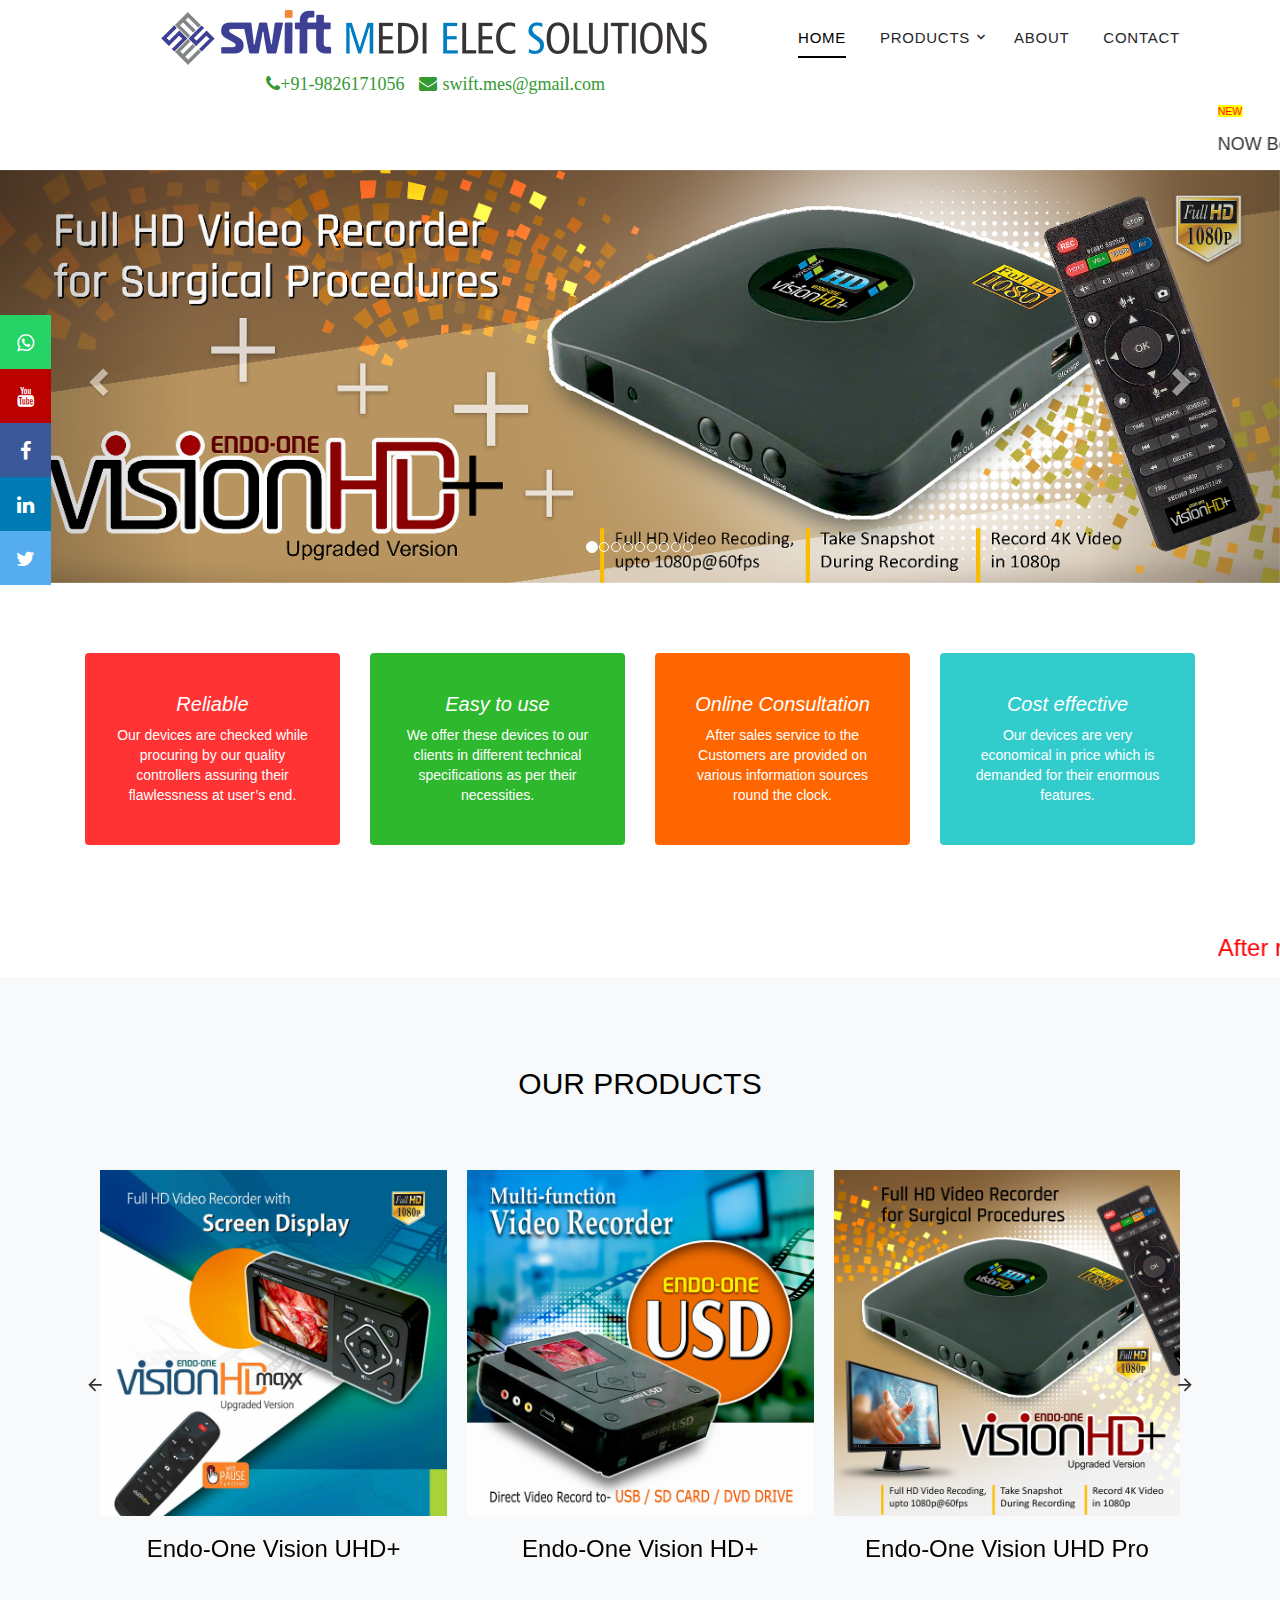
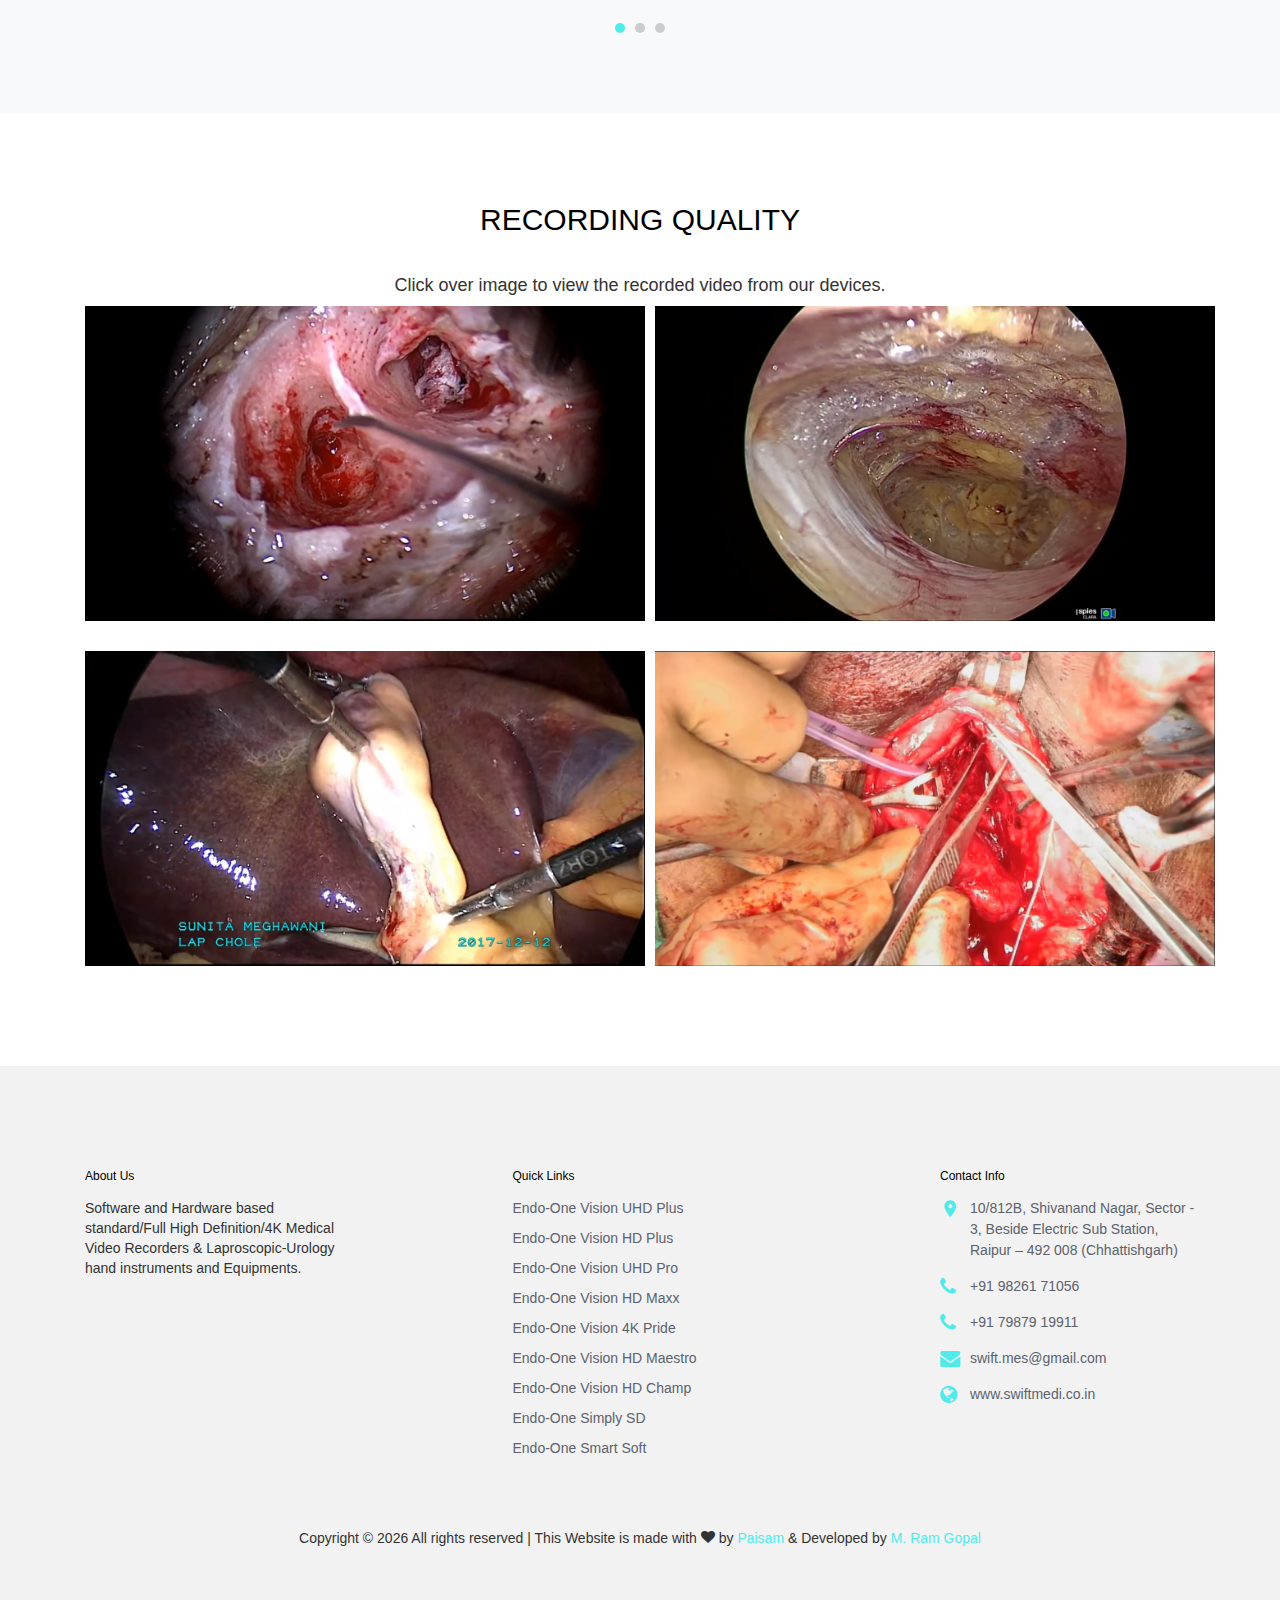
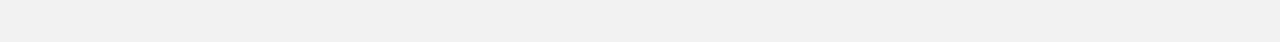
==== commit cdad375c: "Add files via upload" ====
--- a/pharma/index.html
+++ b/pharma/index.html
@@ -120,12 +120,15 @@
                 <li class="has-children">
                   <a>Products</a>
                   <ul class="dropdown">
-                    <li><a href="visionhdplus.html">Endo-One Vision HD+</a></li>
-                    <li><a href="visionhdmax.html">Endo-One Vision HD maxx</a></li>
-                    <li><a href="visionhdtrio.html">Endo-One Vision HD Trio</a></li>
-                    <li><a href="simplysd.html">Endo-One Simply SD</a></li>               
-                    <li><a href="usd.html">Endo-One USD</a></li>
-                    <li><a href="smartsoft.html">Endo-One Smart Soft</a></li>
+                    <li><a href="visionuhdplus.html">Endo-One Vision UHD Plus</a></li>
+                    <li><a href="visionhdplus.html">Endo-One Vision HD Plus</a></li>
+                    <li><a href="visionuhdpro.html">Endo-One Vision UHD Pro</a></li>
+                    <li><a href="visionhdmax.html">Endo-One Vision HD Maxx</a></li>
+                    <li><a href="vision4kpride.html">Endo-One Vision 4K Pride</a></li>
+                    <li><a href="visionhdmaestro.html">Endo-One Vision HD Maestro</a></li>
+                    <li><a href="visionhdchamp.html">Endo-One Vision HD Champ</a></li>
+                    <li><a href="simplysd.html">Endo-One Simply SD</a></li>
+                    <li><a href="smartsoft.html">Endo-One Smart Soft </a></li>
                   </ul>
                 </li>
                 <li><a href="about.html">About</a></li>
@@ -190,44 +193,65 @@
         <li data-target="#myCarousel" data-slide-to="3"></li>
         <li data-target="#myCarousel" data-slide-to="4"></li>
         <li data-target="#myCarousel" data-slide-to="5"></li>
+        <li data-target="#myCarousel" data-slide-to="6"></li>
+        <li data-target="#myCarousel" data-slide-to="7"></li>
+        <li data-target="#myCarousel" data-slide-to="8"></li>
       </ol>
 
       <!-- Wrapper for slides -->
       <div class="carousel-inner">
         <div class="item active">
+          <a href="visionuhdplus.html">
+            <img src="images/web1.jpg" alt="Vision UHD +" style="width:100%;">
+          </a>
+        </div>
+
+        <div class="item">
           <a href="visionhdplus.html">
-          <img src="images/web1.jpg" alt="Vision hd +" style="width:100%;">
-        </a>
+            <img src="images/web2.jpg" alt="Vision HD Plus" style="width:100%;">
+          </a>
+        </div>
+
+        <div class="item">
+          <a href="visionuhdpro.html">
+            <img src="images/web3.jpg" alt="Vision UHD Pro" style="width:100%;">
+          </a>
         </div>
 
         <div class="item">
           <a href="visionhdmax.html">
-          <img src="images/web2.jpg" alt="Vision hd maxx" style="width:100%;">
-        </a>
-        </div>
-
-        <div class="item">
-          <a href="visionhdtrio.html">
-          <img src="images/web5.jpg" alt="Vision hd Trio" style="width:100%;">
-        </a>
+            <img src="images/web4.jpg" alt="Vision HD Maxx" style="width:100%;">
+          </a>
+        </div>
+
+        <div class="item">
+          <a href="vision4kpride.html">
+            <img src="images/web5.jpg" alt="Vision 4K Pride" style="width:100%;">
+          </a>
+        </div>
+
+        <div class="item">
+          <a href="visionhdmaestro.html">
+            <img src="images/web6.jpg" alt="Vision HD Maestro" style="width:100%;">
+          </a>
+        </div>
+
+        <div class="item">
+          <a href="visionhdchamp.html">
+            <img src="images/web7.jpg" alt="Vision HD Champ" style="width:100%;">
+          </a>
         </div>
 
         <div class="item">
           <a href="simplysd.html">
-          <img src="images/web6.jpg" alt="Simply SD" style="width:100%;">
-        </a>
-        </div>
-
-        <div class="item">
-          <a href="usd.html">
-          <img src="images/web3.jpg" alt="USD" style="width:100%;">
-        </a>
+            <img src="images/web8.jpg" alt="Simply SD" style="width:100%;">
+          </a>
         </div>
 
         <div class="item">
           <a href="smartsoft.html">
-          <img src="images/web4.jpg" alt="Smartsoft" style="width:100%;">
-        </a>
+            <img src="images/web9.jpg" alt="Smart Soft" style="width:100%;">
+          </a>
         </div>
       </div>
 
@@ -325,51 +349,75 @@
 
               <!-- caro1-start -->
               <div class="text-center item mb-4">
-                <a href="visionhdplus.html"> <img src="images/product_03.jpg" alt="Image"></a>
-                <h3 class="text-dark"><a href="visionhdplus.html">Endo-One Vision HD+</a></h3>
+                <a href="visionuhdplus.html"> <img src="images/product_01.jpg" alt="Image"></a>
+                <h3 class="text-dark"><a href="visionuhdplus.html">Endo-One Vision UHD+</a></h3>
                 <!--<p class="price">Price</p>-->
               </div>
               <!-- caro1-ends -->
 
               <!-- caro2-start -->
               <div class="text-center item mb-4">
-                <a href="visionhdmax.html"> <img src="images/product_01.jpg" alt="Image"></a>
-                <h3 class="text-dark"><a href="visionhdmax.html">Endo-One Vision HD maxx</a></h3>
+                <a href="visionhdplus.html"> <img src="images/product_02.jpg" alt="Image"></a>
+                <h3 class="text-dark"><a href="visionhdplus.html">Endo-One Vision HD+ </a></h3>
                 <!--<p class="price">Price</p>-->
               </div>
               <!-- caro2-ends -->
 
               <!-- caro3-start -->
               <div class="text-center item mb-4">
-                <a href="visionhdtrio.html"> <img src="images/product_05.jpg" alt="Image"></a>
-                <h3 class="text-dark"><a href="visionhdtrio.html">Endo-One Vision HD Trio</a></h3>
+                <a href="visionuhdpro.html"> <img src="images/product_03.jpg" alt="Image"></a>
+                <h3 class="text-dark"><a href="visionuhdpro.html">Endo-One Vision UHD Pro</a></h3>
                 <!--<p class="price">Price</p>-->
               </div>
               <!-- caro3-ends -->
 
               <!-- caro4-start -->
               <div class="text-center item mb-4">
-                <a href="simplysd.html"> <img src="images/product_06.jpg" alt="Image"></a>
+                <a href="visionhdmax.html"> <img src="images/product_04.jpg" alt="Image"></a>
+                <h3 class="text-dark"><a href="visionhdmax.html">Endo-One Vision HD Maxx</a></h3>
+                <!--<p class="price">Price</p>-->
+              </div>
+              <!-- caro4-ends -->
+
+              <!-- caro5-start -->
+              <div class="text-center item mb-4">
+                <a href="vision4kpride.html"> <img src="images/product_05.jpg" alt="Image"></a>
+                <h3 class="text-dark"><a href="vision4kpride.html">Endo-One Vision 4K Pride</a></h3>
+                <!--<p class="price">Price</p>-->
+              </div>
+              <!-- caro5-ends -->
+
+              <!-- caro6-start -->
+              <div class="text-center item mb-4">
+                <a href="visionhdmaestro.html"> <img src="images/product_06.jpg" alt="Image"></a>
+                <h3 class="text-dark"><a href="visionhdmaestro.html">Endo-One Vision HD Maestro</a></h3>
+                <!--<p class="price">Price</p>-->
+              </div>
+              <!-- caro6-ends -->
+
+              <!-- caro7-start -->
+              <div class="text-center item mb-4">
+                <a href="visionhdchamp.html"> <img src="images/product_07.jpg" alt="Image"></a>
+                <h3 class="text-dark"><a href="visionhdchamp.html">Endo-One Vision HD Champ</a></h3>
+                <!--<p class="price">Price</p>-->
+              </div>
+              <!-- caro7-ends -->
+
+              <!-- caro8-start -->
+              <div class="text-center item mb-4">
+                <a href="simplysd.html"> <img src="images/product_08.jpg" alt="Image"></a>
                 <h3 class="text-dark"><a href="simplysd.html">Endo-One Simply SD</a></h3>
                 <!--<p class="price">Price</p>-->
               </div>
-              <!-- caro4-ends -->
-
-              <!-- caro5-start -->
-              <div class="text-center item mb-4">
-                <a href="usd.html"> <img src="images/product_02.jpg" alt="Image"></a>
-                <h3 class="text-dark"><a href="usd.html">Endo-One USD</a></h3>
-                <!--<p class="price">Price</p>-->
-              </div>
-              <!-- caro5-ends -->
-
-              <!-- caro6-start -->
-              <div class="text-center item mb-4">
-                <a href="smartsoft.html"> <img src="images/product_04.jpg" alt="Image"></a>
-                <h3 class="text-dark"><a href="smartsoft.html">Endo-One Smartsoft</a></h3>
-                <!--<p class="price">Price</p>-->
-              </div>
-              <!-- caro6-ends -->
+              <!-- caro8-ends -->
+
+              <!-- caro9-start -->
+              <div class="text-center item mb-4">
+                <a href="smartsoft.html"> <img src="images/product_09.jpg" alt="Image"></a>
+                <h3 class="text-dark"><a href="smartsoft.html">Endo-One Smart Soft</a></h3>
+                <!--<p class="price">Price</p>-->
+              </div>
+              <!-- caro9-ends -->
               <!-- products carousel end-->
 
             </div>
@@ -500,12 +548,15 @@
         <div class="col-lg-3 mx-auto mb-5 mb-lg-0">
           <h3 class="footer-heading mb-4">Quick Links</h3>
           <ul class="list-unstyled">
-            <li><a href="simplysd.html">Simply SD</a></li>
-            <li><a href="visionhdtrio.html">Vision HD Trio</a></li>
-            <li><a href="visionhdmax.html">Vision HD maxx</a></li>
-            <li><a href="visionhdplus.html">Vision HD+</a></li>
-            <li><a href="usd.html">USD</a></li>
-            <li><a href="smartsoft.html">Smart Soft</a></li>
+            <li><a href="visionuhdplus.html">Endo-One Vision UHD Plus</a></li>
+            <li><a href="visionhdplus.html">Endo-One Vision HD Plus</a></li>
+            <li><a href="visionuhdpro.html">Endo-One Vision UHD Pro</a></li>
+            <li><a href="visionhdmax.html">Endo-One Vision HD Maxx</a></li>
+            <li><a href="vision4kpride.html">Endo-One Vision 4K Pride</a></li>
+            <li><a href="visionhdmaestro.html">Endo-One Vision HD Maestro</a></li>
+            <li><a href="visionhdchamp.html">Endo-One Vision HD Champ</a></li>
+            <li><a href="simplysd.html">Endo-One Simply SD</a></li>
+            <li><a href="smartsoft.html">Endo-One Smart Soft </a></li>
           </ul>
         </div>
 
@@ -542,8 +593,8 @@
 
           Copyright &copy;
           <script>document.write(new Date().getFullYear());</script> All rights reserved | This Website is made
-          with <i class="icon-heart" aria-hidden="true"></i> by <a href="https://paisam.firebaseapp.com" target="_blank"
-            class="text-primary">Paisam</a> & Developed by <a href="https://www.facebook.com/mram.gopal.3"
+          with <i class="icon-heart" aria-hidden="true"></i> by <a href="https://www.paisam.com/" target="_blank"
+            class="text-primary">Paisam</a> & Developed by <a href="https://www.linkedin.com/in/m-ram-gopal-42906015b/"
             target="_blank" class="text-primary">M. Ram Gopal</a>
 
         </p>
